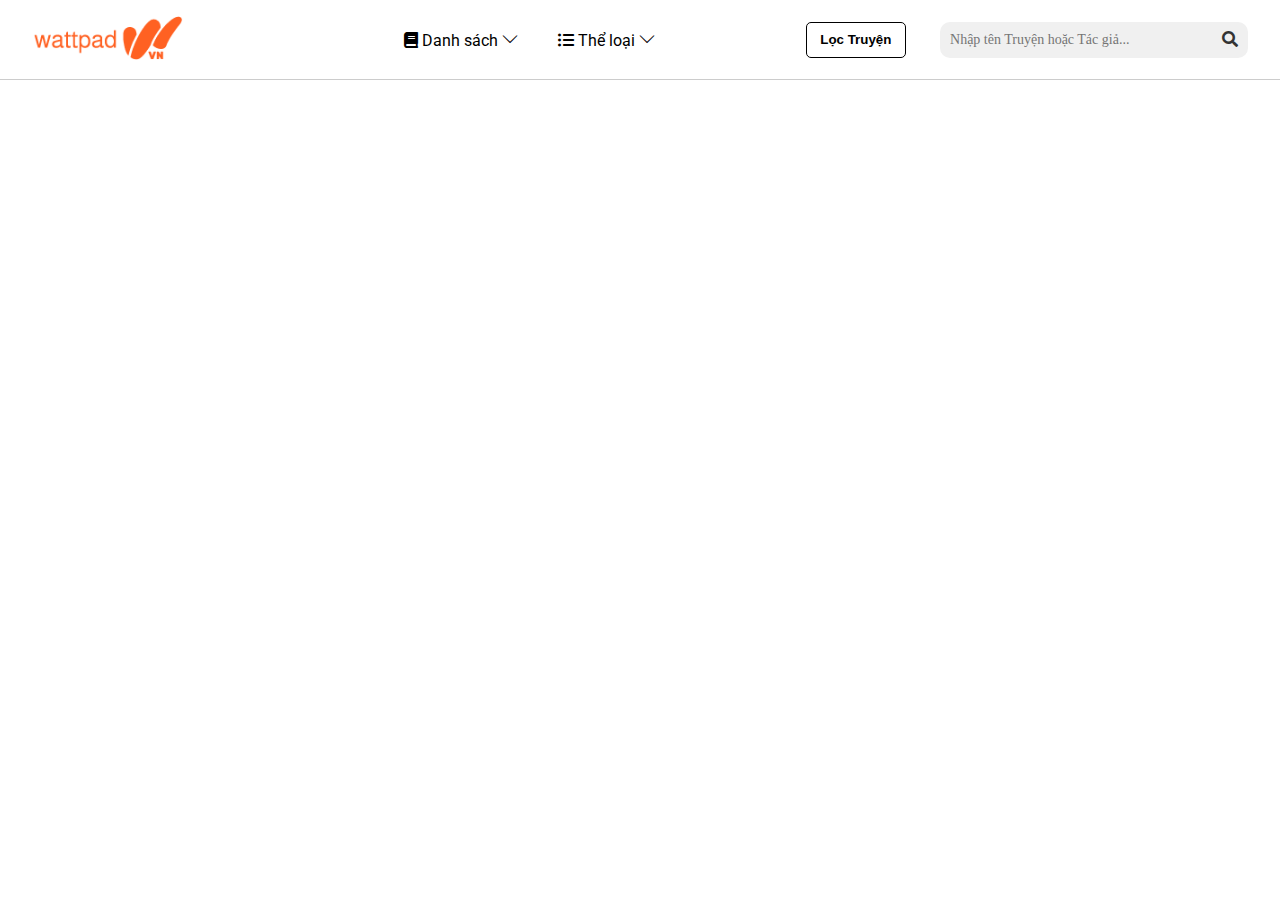
==== index.html @ 2f5209bf "first commit" ====
<!DOCTYPE html>
<html lang="en">
<head>
    <meta charset="UTF-8">
    <meta http-equiv="X-UA-Compatible" content="IE=edge">
    <meta name="viewport" content="width=device-width, initial-scale=1.0">
    <title>Đọc Truyện Online</title>
    <link rel="stylesheet" href="./assets/style.css">
    <link rel="stylesheet" href="./assets/base.css">
    
    <!-- Icon -->
    <link rel="stylesheet" href="./assets/font/fontawesome-free-5.15.3/css/all.min.css">
    <link rel="stylesheet" href="./assets/font/themify-icons/themify-icons.css">

    <!-- Font roboto -->
    <link rel="preconnect" href="https://fonts.googleapis.com">
    <link rel="preconnect" href="https://fonts.gstatic.com" crossorigin>
    <link href="https://fonts.googleapis.com/css2?family=Roboto:wght@300;400;500;700&display=swap" rel="stylesheet">

    <!-- Font saticfy -->
    <link rel="preconnect" href="https://fonts.googleapis.com">
    <link rel="preconnect" href="https://fonts.gstatic.com" crossorigin>
    <link href="https://fonts.googleapis.com/css2?family=Satisfy&display=swap" rel="stylesheet">
</head>
<body>
    <div class="app">
        <nav class="header">
            <div class="header__logo">
                <a href="" class="home"><img src="./assets/img/logo.png" alt="Logo" class="header__logo-img"></a>
            </div>
            <div class="header__wrap">
                <div class="header__list-book">
                    <i class="fas fa-book"></i>
                    <span>Danh sách</span>
                    <i class="ti-angle-down"></i>
                </div>
                <div class="header__list-category">
                    <i class="fas fa-list-ul"></i>
                    <span>Thể loại</span>
                    <i class="ti-angle-down"></i>
                </div>
            </div>
            <div class="header__search">
                <div class="header__search-avance">
                    <button class="header__search-adv-btn">Lọc Truyện</button>
                </div>
                <div class="header__search-nomal">
                    <div class="header__search-input-wrap">
                        <input type="text" class="header__search-input" placeholder="Nhập tên Truyện hoặc Tác giả...">
                        <button class="header__search-input-btn">
                            <i class="fas fa-search"></i>
                        </button>
                    </div>
                </div>
            </div>
        </nav>
        <div class="filter"></div>
        <div class="hot-book"></div>
        <div class="update-hot-book"></div>
        <div class="finish"></div>
        <foot class="footer"></foot>
    </div>
</body>
</html>
---- assets/style.css ----
.header {
    margin: 0;
    padding: 0 32px;
    height: 80px;
    width: 100%;
    display: flex;
    align-items: center;
    justify-content: space-between;
    border-bottom: 1px solid #ccc;
}
.header__logo {
    display: flex;
    align-items: center;
    width: 200px;
    height: 100%;
}
.home {
    display: block;
}
.header__logo-img {
    width: 90%;
}
.header__logo {
    flex: 1;
}
.header__search {
    flex: 2;
}
.header__wrap {
    flex: 2.5;
}
.header__wrap {
    display: flex;
    align-items: center;
    justify-content: center;
}
.header__list-book, .header__list-category {
    margin: 0 20px;
}
.header__search-adv-btn {
    height: 36px;
    width: 100px;
    border: 1px solid #000;
    border-radius: 5px;
    outline: none;
    background-color: #fff;
    color: var(--text-color);
    font-weight: 600;
    cursor: pointer;
    transition: background-color ease-in-out 0.4s;
}
.header__search-adv-btn:hover {
    background-color: var(--primary-color);
    color: var(--white-color);
}
.header__search {
    display: flex;
    align-items: center;
    justify-content: space-between;
}
.header__search-nomal {
   
}
.header__search-input-wrap {
    padding-left: 10px;
    padding-right: 10px;
    background-color: #F0F0F0;
    height: 36px;
    display: flex;
    align-items: center;
    justify-content: center;
    border-radius: 10px;
}
.header__search-input {
    background-color: inherit;
    width: 272px;
    outline: none;
    border: none;
    font-size: 14px;
    font-family: serif, 'Roboto';
}
.header__search-input-btn {
    font-size: 16px;
    border: none;
    outline: none;
    cursor: pointer;
    color: var(--black-color);
}
---- assets/base.css ----
*{
    box-sizing: inherit;
    padding: 0;
    margin: 0;
}

.app {
    overflow: hidden;
}

html {
    font-size: 100%;
    line-height: 1rem;
    font-family: 'Roboto', sans-serif;
    box-sizing: border-box;
}

body {
    padding: 0;
    margin: 0;
}

:root {
    --primary-color: #FF6122;
    --primary-color-hover: #40b3b6;
    --gray-color: #555555;
    --white-color: #fff;
    --black-color: #333;
    --text-color: #000;
    --boder-color: #dbdbdb;
 }
---- assets/font/themify-icons/themify-icons.css ----
@font-face {
	font-family: 'themify';
	src:url('fonts/themify.eot?-fvbane');
	src:url('fonts/themify.eot?#iefix-fvbane') format('embedded-opentype'),
		url('fonts/themify.woff?-fvbane') format('woff'),
		url('fonts/themify.ttf?-fvbane') format('truetype'),
		url('fonts/themify.svg?-fvbane#themify') format('svg');
	font-weight: normal;
	font-style: normal;
}

[class^="ti-"], [class*=" ti-"] {
	font-family: 'themify';
	speak: none;
	font-style: normal;
	font-weight: normal;
	font-variant: normal;
	text-transform: none;
	line-height: 1;

	/* Better Font Rendering =========== */
	-webkit-font-smoothing: antialiased;
	-moz-osx-font-smoothing: grayscale;
}

.ti-wand:before {
	content: "\e600";
}
.ti-volume:before {
	content: "\e601";
}
.ti-user:before {
	content: "\e602";
}
.ti-unlock:before {
	content: "\e603";
}
.ti-unlink:before {
	content: "\e604";
}
.ti-trash:before {
	content: "\e605";
}
.ti-thought:before {
	content: "\e606";
}
.ti-target:before {
	content: "\e607";
}
.ti-tag:before {
	content: "\e608";
}
.ti-tablet:before {
	content: "\e609";
}
.ti-star:before {
	content: "\e60a";
}
.ti-spray:before {
	content: "\e60b";
}
.ti-signal:before {
	content: "\e60c";
}
.ti-shopping-cart:before {
	content: "\e60d";
}
.ti-shopping-cart-full:before {
	content: "\e60e";
}
.ti-settings:before {
	content: "\e60f";
}
.ti-search:before {
	content: "\e610";
}
.ti-zoom-in:before {
	content: "\e611";
}
.ti-zoom-out:before {
	content: "\e612";
}
.ti-cut:before {
	content: "\e613";
}
.ti-ruler:before {
	content: "\e614";
}
.ti-ruler-pencil:before {
	content: "\e615";
}
.ti-ruler-alt:before {
	content: "\e616";
}
.ti-bookmark:before {
	content: "\e617";
}
.ti-bookmark-alt:before {
	content: "\e618";
}
.ti-reload:before {
	content: "\e619";
}
.ti-plus:before {
	content: "\e61a";
}
.ti-pin:before {
	content: "\e61b";
}
.ti-pencil:before {
	content: "\e61c";
}
.ti-pencil-alt:before {
	content: "\e61d";
}
.ti-paint-roller:before {
	content: "\e61e";
}
.ti-paint-bucket:before {
	content: "\e61f";
}
.ti-na:before {
	content: "\e620";
}
.ti-mobile:before {
	content: "\e621";
}
.ti-minus:before {
	content: "\e622";
}
.ti-medall:before {
	content: "\e623";
}
.ti-medall-alt:before {
	content: "\e624";
}
.ti-marker:before {
	content: "\e625";
}
.ti-marker-alt:before {
	content: "\e626";
}
.ti-arrow-up:before {
	content: "\e627";
}
.ti-arrow-right:before {
	content: "\e628";
}
.ti-arrow-left:before {
	content: "\e629";
}
.ti-arrow-down:before {
	content: "\e62a";
}
.ti-lock:before {
	content: "\e62b";
}
.ti-location-arrow:before {
	content: "\e62c";
}
.ti-link:before {
	content: "\e62d";
}
.ti-layout:before {
	content: "\e62e";
}
.ti-layers:before {
	content: "\e62f";
}
.ti-layers-alt:before {
	content: "\e630";
}
.ti-key:before {
	content: "\e631";
}
.ti-import:before {
	content: "\e632";
}
.ti-image:before {
	content: "\e633";
}
.ti-heart:before {
	content: "\e634";
}
.ti-heart-broken:before {
	content: "\e635";
}
.ti-hand-stop:before {
	content: "\e636";
}
.ti-hand-open:before {
	content: "\e637";
}
.ti-hand-drag:before {
	content: "\e638";
}
.ti-folder:before {
	content: "\e639";
}
.ti-flag:before {
	content: "\e63a";
}
.ti-flag-alt:before {
	content: "\e63b";
}
.ti-flag-alt-2:before {
	content: "\e63c";
}
.ti-eye:before {
	content: "\e63d";
}
.ti-export:before {
	content: "\e63e";
}
.ti-exchange-vertical:before {
	content: "\e63f";
}
.ti-desktop:before {
	content: "\e640";
}
.ti-cup:before {
	content: "\e641";
}
.ti-crown:before {
	content: "\e642";
}
.ti-comments:before {
	content: "\e643";
}
.ti-comment:before {
	content: "\e644";
}
.ti-comment-alt:before {
	content: "\e645";
}
.ti-close:before {
	content: "\e646";
}
.ti-clip:before {
	content: "\e647";
}
.ti-angle-up:before {
	content: "\e648";
}
.ti-angle-right:before {
	content: "\e649";
}
.ti-angle-left:before {
	content: "\e64a";
}
.ti-angle-down:before {
	content: "\e64b";
}
.ti-check:before {
	content: "\e64c";
}
.ti-check-box:before {
	content: "\e64d";
}
.ti-camera:before {
	content: "\e64e";
}
.ti-announcement:before {
	content: "\e64f";
}
.ti-brush:before {
	content: "\e650";
}
.ti-briefcase:before {
	content: "\e651";
}
.ti-bolt:before {
	content: "\e652";
}
.ti-bolt-alt:before {
	content: "\e653";
}
.ti-blackboard:before {
	content: "\e654";
}
.ti-bag:before {
	content: "\e655";
}
.ti-move:before {
	content: "\e656";
}
.ti-arrows-vertical:before {
	content: "\e657";
}
.ti-arrows-horizontal:before {
	content: "\e658";
}
.ti-fullscreen:before {
	content: "\e659";
}
.ti-arrow-top-right:before {
	content: "\e65a";
}
.ti-arrow-top-left:before {
	content: "\e65b";
}
.ti-arrow-circle-up:before {
	content: "\e65c";
}
.ti-arrow-circle-right:before {
	content: "\e65d";
}
.ti-arrow-circle-left:before {
	content: "\e65e";
}
.ti-arrow-circle-down:before {
	content: "\e65f";
}
.ti-angle-double-up:before {
	content: "\e660";
}
.ti-angle-double-right:before {
	content: "\e661";
}
.ti-angle-double-left:before {
	content: "\e662";
}
.ti-angle-double-down:before {
	content: "\e663";
}
.ti-zip:before {
	content: "\e664";
}
.ti-world:before {
	content: "\e665";
}
.ti-wheelchair:before {
	content: "\e666";
}
.ti-view-list:before {
	content: "\e667";
}
.ti-view-list-alt:before {
	content: "\e668";
}
.ti-view-grid:before {
	content: "\e669";
}
.ti-uppercase:before {
	content: "\e66a";
}
.ti-upload:before {
	content: "\e66b";
}
.ti-underline:before {
	content: "\e66c";
}
.ti-truck:before {
	content: "\e66d";
}
.ti-timer:before {
	content: "\e66e";
}
.ti-ticket:before {
	content: "\e66f";
}
.ti-thumb-up:before {
	content: "\e670";
}
.ti-thumb-down:before {
	content: "\e671";
}
.ti-text:before {
	content: "\e672";
}
.ti-stats-up:before {
	content: "\e673";
}
.ti-stats-down:before {
	content: "\e674";
}
.ti-split-v:before {
	content: "\e675";
}
.ti-split-h:before {
	content: "\e676";
}
.ti-smallcap:before {
	content: "\e677";
}
.ti-shine:before {
	content: "\e678";
}
.ti-shift-right:before {
	content: "\e679";
}
.ti-shift-left:before {
	content: "\e67a";
}
.ti-shield:before {
	content: "\e67b";
}
.ti-notepad:before {
	content: "\e67c";
}
.ti-server:before {
	content: "\e67d";
}
.ti-quote-right:before {
	content: "\e67e";
}
.ti-quote-left:before {
	content: "\e67f";
}
.ti-pulse:before {
	content: "\e680";
}
.ti-printer:before {
	content: "\e681";
}
.ti-power-off:before {
	content: "\e682";
}
.ti-plug:before {
	content: "\e683";
}
.ti-pie-chart:before {
	content: "\e684";
}
.ti-paragraph:before {
	content: "\e685";
}
.ti-panel:before {
	content: "\e686";
}
.ti-package:before {
	content: "\e687";
}
.ti-music:before {
	content: "\e688";
}
.ti-music-alt:before {
	content: "\e689";
}
.ti-mouse:before {
	content: "\e68a";
}
.ti-mouse-alt:before {
	content: "\e68b";
}
.ti-money:before {
	content: "\e68c";
}
.ti-microphone:before {
	content: "\e68d";
}
.ti-menu:before {
	content: "\e68e";
}
.ti-menu-alt:before {
	content: "\e68f";
}
.ti-map:before {
	content: "\e690";
}
.ti-map-alt:before {
	content: "\e691";
}
.ti-loop:before {
	content: "\e692";
}
.ti-location-pin:before {
	content: "\e693";
}
.ti-list:before {
	content: "\e694";
}
.ti-light-bulb:before {
	content: "\e695";
}
.ti-Italic:before {
	content: "\e696";
}
.ti-info:before {
	content: "\e697";
}
.ti-infinite:before {
	content: "\e698";
}
.ti-id-badge:before {
	content: "\e699";
}
.ti-hummer:before {
	content: "\e69a";
}
.ti-home:before {
	content: "\e69b";
}
.ti-help:before {
	content: "\e69c";
}
.ti-headphone:before {
	content: "\e69d";
}
.ti-harddrives:before {
	content: "\e69e";
}
.ti-harddrive:before {
	content: "\e69f";
}
.ti-gift:before {
	content: "\e6a0";
}
.ti-game:before {
	content: "\e6a1";
}
.ti-filter:before {
	content: "\e6a2";
}
.ti-files:before {
	content: "\e6a3";
}
.ti-file:before {
	content: "\e6a4";
}
.ti-eraser:before {
	content: "\e6a5";
}
.ti-envelope:before {
	content: "\e6a6";
}
.ti-download:before {
	content: "\e6a7";
}
.ti-direction:before {
	content: "\e6a8";
}
.ti-direction-alt:before {
	content: "\e6a9";
}
.ti-dashboard:before {
	content: "\e6aa";
}
.ti-control-stop:before {
	content: "\e6ab";
}
.ti-control-shuffle:before {
	content: "\e6ac";
}
.ti-control-play:before {
	content: "\e6ad";
}
.ti-control-pause:before {
	content: "\e6ae";
}
.ti-control-forward:before {
	content: "\e6af";
}
.ti-control-backward:before {
	content: "\e6b0";
}
.ti-cloud:before {
	content: "\e6b1";
}
.ti-cloud-up:before {
	content: "\e6b2";
}
.ti-cloud-down:before {
	content: "\e6b3";
}
.ti-clipboard:before {
	content: "\e6b4";
}
.ti-car:before {
	content: "\e6b5";
}
.ti-calendar:before {
	content: "\e6b6";
}
.ti-book:before {
	content: "\e6b7";
}
.ti-bell:before {
	content: "\e6b8";
}
.ti-basketball:before {
	content: "\e6b9";
}
.ti-bar-chart:before {
	content: "\e6ba";
}
.ti-bar-chart-alt:before {
	content: "\e6bb";
}
.ti-back-right:before {
	content: "\e6bc";
}
.ti-back-left:before {
	content: "\e6bd";
}
.ti-arrows-corner:before {
	content: "\e6be";
}
.ti-archive:before {
	content: "\e6bf";
}
.ti-anchor:before {
	content: "\e6c0";
}
.ti-align-right:before {
	content: "\e6c1";
}
.ti-align-left:before {
	content: "\e6c2";
}
.ti-align-justify:before {
	content: "\e6c3";
}
.ti-align-center:before {
	content: "\e6c4";
}
.ti-alert:before {
	content: "\e6c5";
}
.ti-alarm-clock:before {
	content: "\e6c6";
}
.ti-agenda:before {
	content: "\e6c7";
}
.ti-write:before {
	content: "\e6c8";
}
.ti-window:before {
	content: "\e6c9";
}
.ti-widgetized:before {
	content: "\e6ca";
}
.ti-widget:before {
	content: "\e6cb";
}
.ti-widget-alt:before {
	content: "\e6cc";
}
.ti-wallet:before {
	content: "\e6cd";
}
.ti-video-clapper:before {
	content: "\e6ce";
}
.ti-video-camera:before {
	content: "\e6cf";
}
.ti-vector:before {
	content: "\e6d0";
}
.ti-themify-logo:before {
	content: "\e6d1";
}
.ti-themify-favicon:before {
	content: "\e6d2";
}
.ti-themify-favicon-alt:before {
	content: "\e6d3";
}
.ti-support:before {
	content: "\e6d4";
}
.ti-stamp:before {
	content: "\e6d5";
}
.ti-split-v-alt:before {
	content: "\e6d6";
}
.ti-slice:before {
	content: "\e6d7";
}
.ti-shortcode:before {
	content: "\e6d8";
}
.ti-shift-right-alt:before {
	content: "\e6d9";
}
.ti-shift-left-alt:before {
	content: "\e6da";
}
.ti-ruler-alt-2:before {
	content: "\e6db";
}
.ti-receipt:before {
	content: "\e6dc";
}
.ti-pin2:before {
	content: "\e6dd";
}
.ti-pin-alt:before {
	content: "\e6de";
}
.ti-pencil-alt2:before {
	content: "\e6df";
}
.ti-palette:before {
	content: "\e6e0";
}
.ti-more:before {
	content: "\e6e1";
}
.ti-more-alt:before {
	content: "\e6e2";
}
.ti-microphone-alt:before {
	content: "\e6e3";
}
.ti-magnet:before {
	content: "\e6e4";
}
.ti-line-double:before {
	content: "\e6e5";
}
.ti-line-dotted:before {
	content: "\e6e6";
}
.ti-line-dashed:before {
	content: "\e6e7";
}
.ti-layout-width-full:before {
	content: "\e6e8";
}
.ti-layout-width-default:before {
	content: "\e6e9";
}
.ti-layout-width-default-alt:before {
	content: "\e6ea";
}
.ti-layout-tab:before {
	content: "\e6eb";
}
.ti-layout-tab-window:before {
	content: "\e6ec";
}
.ti-layout-tab-v:before {
	content: "\e6ed";
}
.ti-layout-tab-min:before {
	content: "\e6ee";
}
.ti-layout-slider:before {
	content: "\e6ef";
}
.ti-layout-slider-alt:before {
	content: "\e6f0";
}
.ti-layout-sidebar-right:before {
	content: "\e6f1";
}
.ti-layout-sidebar-none:before {
	content: "\e6f2";
}
.ti-layout-sidebar-left:before {
	content: "\e6f3";
}
.ti-layout-placeholder:before {
	content: "\e6f4";
}
.ti-layout-menu:before {
	content: "\e6f5";
}
.ti-layout-menu-v:before {
	content: "\e6f6";
}
.ti-layout-menu-separated:before {
	content: "\e6f7";
}
.ti-layout-menu-full:before {
	content: "\e6f8";
}
.ti-layout-media-right-alt:before {
	content: "\e6f9";
}
.ti-layout-media-right:before {
	content: "\e6fa";
}
.ti-layout-media-overlay:before {
	content: "\e6fb";
}
.ti-layout-media-overlay-alt:before {
	content: "\e6fc";
}
.ti-layout-media-overlay-alt-2:before {
	content: "\e6fd";
}
.ti-layout-media-left-alt:before {
	content: "\e6fe";
}
.ti-layout-media-left:before {
	content: "\e6ff";
}
.ti-layout-media-center-alt:before {
	content: "\e700";
}
.ti-layout-media-center:before {
	content: "\e701";
}
.ti-layout-list-thumb:before {
	content: "\e702";
}
.ti-layout-list-thumb-alt:before {
	content: "\e703";
}
.ti-layout-list-post:before {
	content: "\e704";
}
.ti-layout-list-large-image:before {
	content: "\e705";
}
.ti-layout-line-solid:before {
	content: "\e706";
}
.ti-layout-grid4:before {
	content: "\e707";
}
.ti-layout-grid3:before {
	content: "\e708";
}
.ti-layout-grid2:before {
	content: "\e709";
}
.ti-layout-grid2-thumb:before {
	content: "\e70a";
}
.ti-layout-cta-right:before {
	content: "\e70b";
}
.ti-layout-cta-left:before {
	content: "\e70c";
}
.ti-layout-cta-center:before {
	content: "\e70d";
}
.ti-layout-cta-btn-right:before {
	content: "\e70e";
}
.ti-layout-cta-btn-left:before {
	content: "\e70f";
}
.ti-layout-column4:before {
	content: "\e710";
}
.ti-layout-column3:before {
	content: "\e711";
}
.ti-layout-column2:before {
	content: "\e712";
}
.ti-layout-accordion-separated:before {
	content: "\e713";
}
.ti-layout-accordion-merged:before {
	content: "\e714";
}
.ti-layout-accordion-list:before {
	content: "\e715";
}
.ti-ink-pen:before {
	content: "\e716";
}
.ti-info-alt:before {
	content: "\e717";
}
.ti-help-alt:before {
	content: "\e718";
}
.ti-headphone-alt:before {
	content: "\e719";
}
.ti-hand-point-up:before {
	content: "\e71a";
}
.ti-hand-point-right:before {
	content: "\e71b";
}
.ti-hand-point-left:before {
	content: "\e71c";
}
.ti-hand-point-down:before {
	content: "\e71d";
}
.ti-gallery:before {
	content: "\e71e";
}
.ti-face-smile:before {
	content: "\e71f";
}
.ti-face-sad:before {
	content: "\e720";
}
.ti-credit-card:before {
	content: "\e721";
}
.ti-control-skip-forward:before {
	content: "\e722";
}
.ti-control-skip-backward:before {
	content: "\e723";
}
.ti-control-record:before {
	content: "\e724";
}
.ti-control-eject:before {
	content: "\e725";
}
.ti-comments-smiley:before {
	content: "\e726";
}
.ti-brush-alt:before {
	content: "\e727";
}
.ti-youtube:before {
	content: "\e728";
}
.ti-vimeo:before {
	content: "\e729";
}
.ti-twitter:before {
	content: "\e72a";
}
.ti-time:before {
	content: "\e72b";
}
.ti-tumblr:before {
	content: "\e72c";
}
.ti-skype:before {
	content: "\e72d";
}
.ti-share:before {
	content: "\e72e";
}
.ti-share-alt:before {
	content: "\e72f";
}
.ti-rocket:before {
	content: "\e730";
}
.ti-pinterest:before {
	content: "\e731";
}
.ti-new-window:before {
	content: "\e732";
}
.ti-microsoft:before {
	content: "\e733";
}
.ti-list-ol:before {
	content: "\e734";
}
.ti-linkedin:before {
	content: "\e735";
}
.ti-layout-sidebar-2:before {
	content: "\e736";
}
.ti-layout-grid4-alt:before {
	content: "\e737";
}
.ti-layout-grid3-alt:before {
	content: "\e738";
}
.ti-layout-grid2-alt:before {
	content: "\e739";
}
.ti-layout-column4-alt:before {
	content: "\e73a";
}
.ti-layout-column3-alt:before {
	content: "\e73b";
}
.ti-layout-column2-alt:before {
	content: "\e73c";
}
.ti-instagram:before {
	content: "\e73d";
}
.ti-google:before {
	content: "\e73e";
}
.ti-github:before {
	content: "\e73f";
}
.ti-flickr:before {
	content: "\e740";
}
.ti-facebook:before {
	content: "\e741";
}
.ti-dropbox:before {
	content: "\e742";
}
.ti-dribbble:before {
	content: "\e743";
}
.ti-apple:before {
	content: "\e744";
}
.ti-android:before {
	content: "\e745";
}
.ti-save:before {
	content: "\e746";
}
.ti-save-alt:before {
	content: "\e747";
}
.ti-yahoo:before {
	content: "\e748";
}
.ti-wordpress:before {
	content: "\e749";
}
.ti-vimeo-alt:before {
	content: "\e74a";
}
.ti-twitter-alt:before {
	content: "\e74b";
}
.ti-tumblr-alt:before {
	content: "\e74c";
}
.ti-trello:before {
	content: "\e74d";
}
.ti-stack-overflow:before {
	content: "\e74e";
}
.ti-soundcloud:before {
	content: "\e74f";
}
.ti-sharethis:before {
	content: "\e750";
}
.ti-sharethis-alt:before {
	content: "\e751";
}
.ti-reddit:before {
	content: "\e752";
}
.ti-pinterest-alt:before {
	content: "\e753";
}
.ti-microsoft-alt:before {
	content: "\e754";
}
.ti-linux:before {
	content: "\e755";
}
.ti-jsfiddle:before {
	content: "\e756";
}
.ti-joomla:before {
	content: "\e757";
}
.ti-html5:before {
	content: "\e758";
}
.ti-flickr-alt:before {
	content: "\e759";
}
.ti-email:before {
	content: "\e75a";
}
.ti-drupal:before {
	content: "\e75b";
}
.ti-dropbox-alt:before {
	content: "\e75c";
}
.ti-css3:before {
	content: "\e75d";
}
.ti-rss:before {
	content: "\e75e";
}
.ti-rss-alt:before {
	content: "\e75f";
}
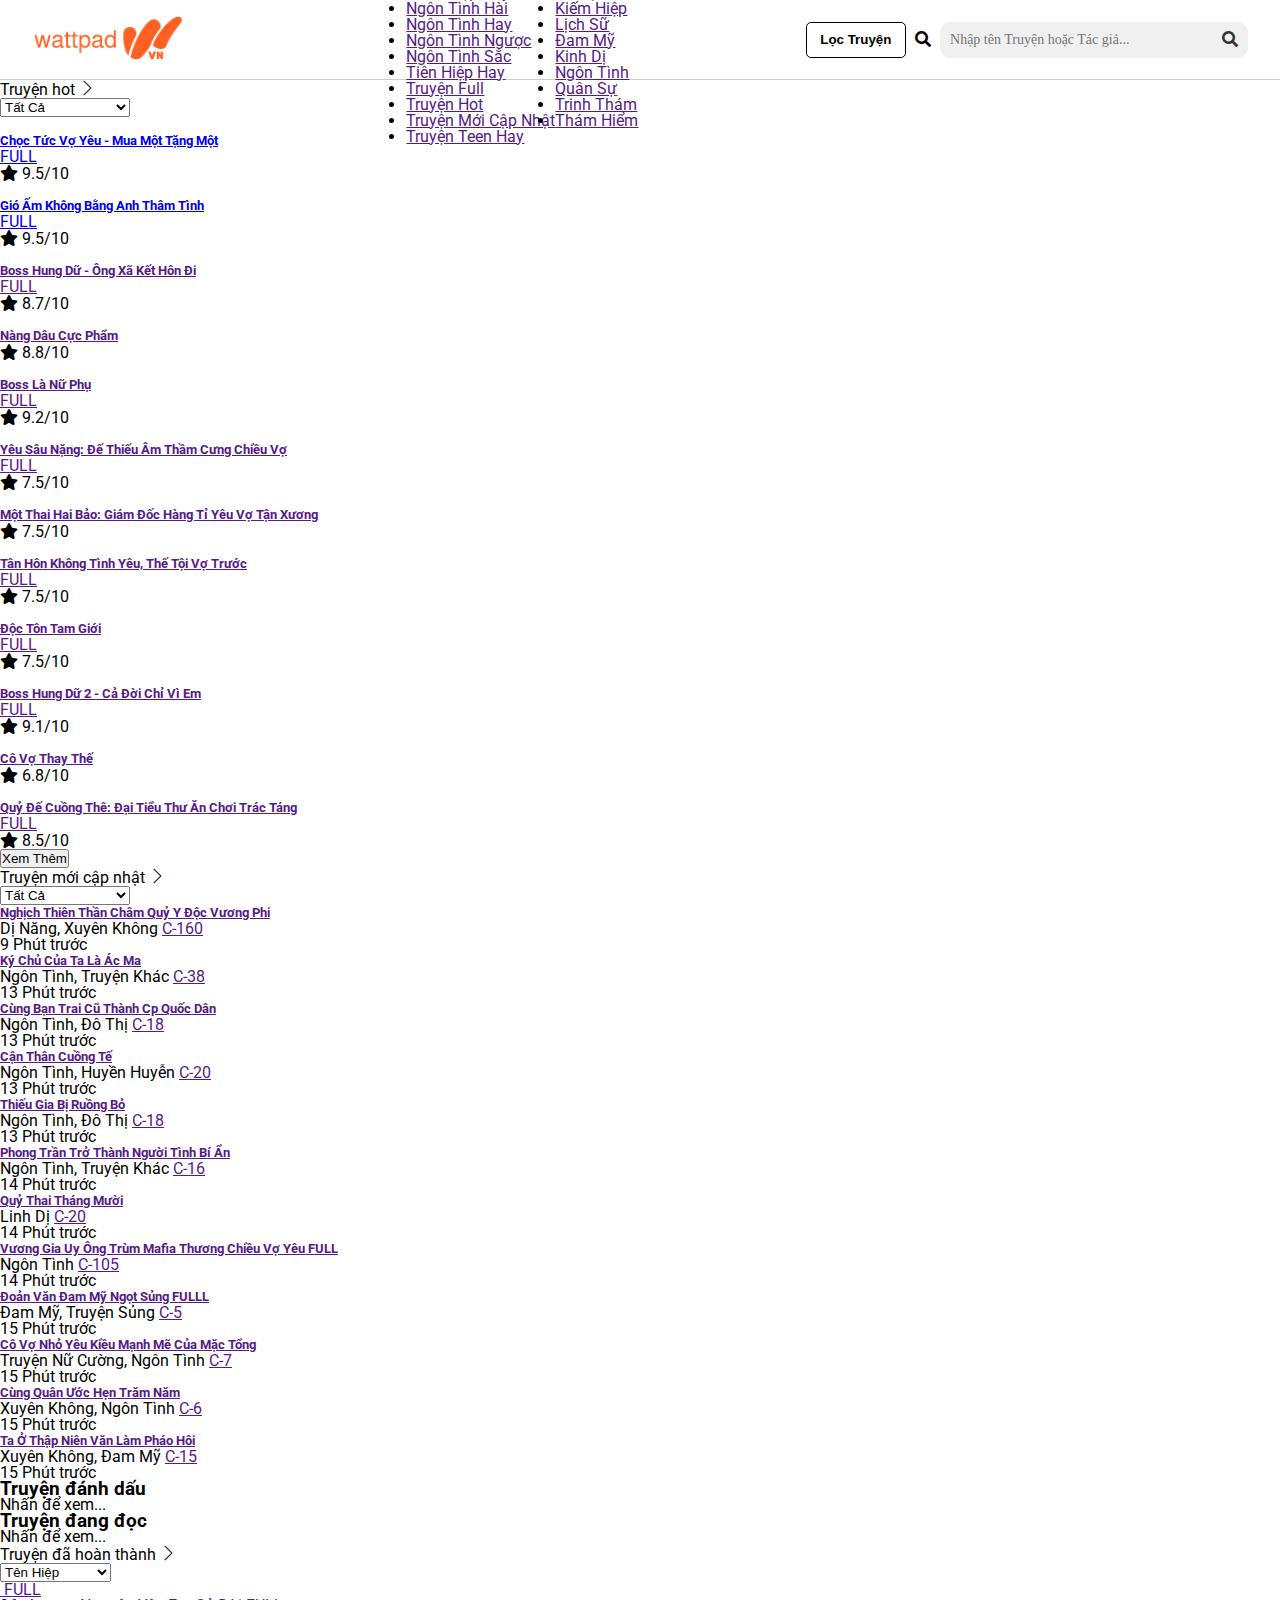
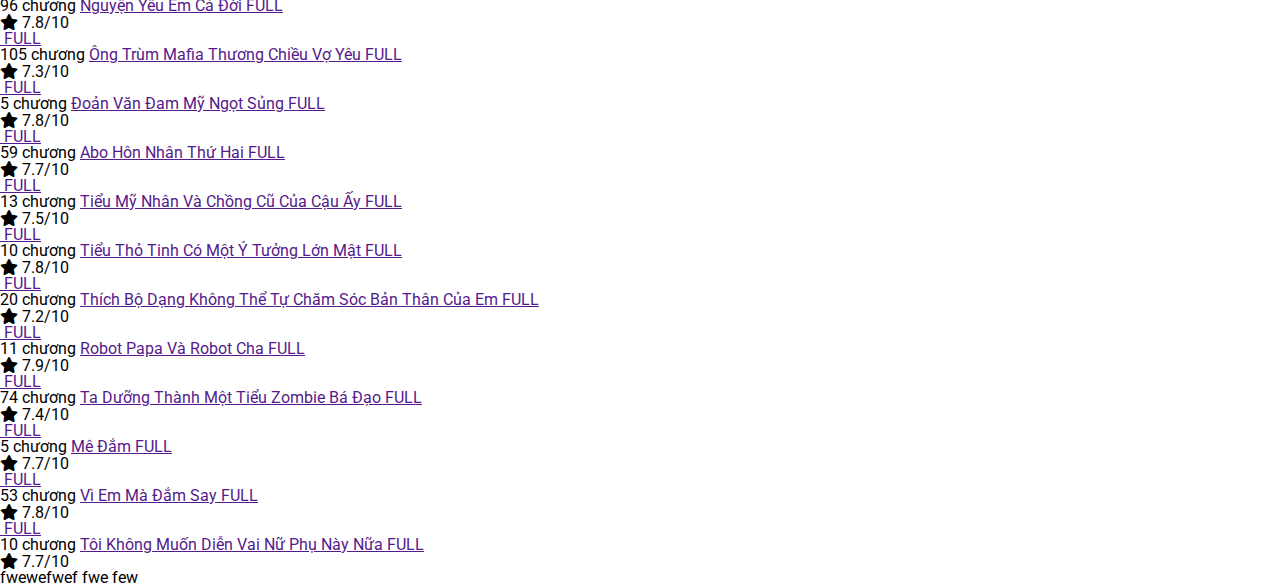
==== commit b5ecdce9: "4" ====
--- a/index.html
+++ b/index.html
@@ -5,8 +5,10 @@
     <meta http-equiv="X-UA-Compatible" content="IE=edge">
     <meta name="viewport" content="width=device-width, initial-scale=1.0">
     <title>Đọc Truyện Online</title>
+    <link rel="stylesheet" href="./assets/grid.css">
     <link rel="stylesheet" href="./assets/style.css">
     <link rel="stylesheet" href="./assets/base.css">
+    <link rel="stylesheet" href="./assets/responsive.css">
     
     <!-- Icon -->
     <link rel="stylesheet" href="./assets/font/fontawesome-free-5.15.3/css/all.min.css">
@@ -29,20 +31,51 @@
                 <a href="" class="home"><img src="./assets/img/logo.png" alt="Logo" class="header__logo-img"></a>
             </div>
             <div class="header__wrap">
-                <div class="header__list-book">
-                    <i class="fas fa-book"></i>
+                <div class="header__menu-book">
+                    <i class="header__menu-book-icon fas fa-book"></i>
                     <span>Danh sách</span>
                     <i class="ti-angle-down"></i>
-                </div>
-                <div class="header__list-category">
-                    <i class="fas fa-list-ul"></i>
+
+                    <ul class="header__book-list">
+                        <li class="header__book-item"><a href="" class="header__book-link">Đam Mỹ Hài</a></li>
+                        <li class="header__book-item"><a href="" class="header__book-link">Đam Mỹ Hay</a></li>
+                        <li class="header__book-item"><a href="" class="header__book-link">Kiếm Hiệp Hay</a></li>
+                        <li class="header__book-item"><a href="" class="header__book-link">Ngôn Tình Hài</a></li>
+                        <li class="header__book-item"><a href="" class="header__book-link">Ngôn Tình Hay</a></li>
+                        <li class="header__book-item"><a href="" class="header__book-link">Ngôn Tình Ngược</a></li>
+                        <li class="header__book-item"><a href="" class="header__book-link">Ngôn Tình Sắc</a></li>
+                        <li class="header__book-item"><a href="" class="header__book-link">Tiên Hiệp Hay</a></li>
+                        <li class="header__book-item"><a href="" class="header__book-link">Truyện Full</a></li>
+                        <li class="header__book-item"><a href="" class="header__book-link">Truyện Hot</a></li>
+                        <li class="header__book-item"><a href="" class="header__book-link">Truyện Mới Cập Nhật</a></li>
+                        <li class="header__book-item"><a href="" class="header__book-link">Truyện Teen Hay</a></li>
+                    </ul>
+                </div>
+                <div class="header__menu-category">
+                    <i class="header__menu-category-icon fas fa-list-ul"></i>
                     <span>Thể loại</span>
                     <i class="ti-angle-down"></i>
+                    
+                    <ul class="header__category-list">
+                        <li class="header__category-item"><a href="" class="header__category-link">Hài Hước</a></li>
+                        <li class="header__category-item"><a href="" class="header__category-link">Cổ Đại</a></li>
+                        <li class="header__category-item"><a href="" class="header__category-link">Kiếm Hiệp</a></li>
+                        <li class="header__category-item"><a href="" class="header__category-link">Lịch Sữ</a></li>
+                        <li class="header__category-item"><a href="" class="header__category-link">Đam Mỹ</a></li>
+                        <li class="header__category-item"><a href="" class="header__category-link">Kinh Dị</a></li>
+                        <li class="header__category-item"><a href="" class="header__category-link">Ngôn Tình</a></li>
+                        <li class="header__category-item"><a href="" class="header__category-link">Quân Sự</a></li>
+                        <li class="header__category-item"><a href="" class="header__category-link">Trinh Thám</a></li>
+                        <li class="header__category-item"><a href="" class="header__category-link">Thám Hiểm</a></li>
+                    </ul>
                 </div>
             </div>
             <div class="header__search">
                 <div class="header__search-avance">
                     <button class="header__search-adv-btn">Lọc Truyện</button>
+                </div>
+                <div class="header__search-mobile">
+                    <i class="mobile-search-icon fas fa-search"></i>
                 </div>
                 <div class="header__search-nomal">
                     <div class="header__search-input-wrap">
@@ -54,11 +87,601 @@
                 </div>
             </div>
         </nav>
-        <div class="filter"></div>
-        <div class="hot-book"></div>
-        <div class="update-hot-book"></div>
-        <div class="finish"></div>
-        <foot class="footer"></foot>
+        <div class="filter">
+            <div class="filter__hot-book">
+                <span class="filter__hot-book-span">Truyện hot</span>
+                <i class="right-arrow-icon ti-angle-right"></i>
+            </div>
+            <div class="filter__avance">
+                <select name="" id="" class="filter__select">
+                    <option value="1" selected>Tất Cả</option>
+                    <option value="2">Tuyện teen hay</option>
+                    <option value="3">Ngôn Tình Ngược</option>
+                    <option value="4">Ngôn Tình Hài</option>
+                    <option value="5">Đam Mỹ Hài</option>
+                    <option value="6">Đam Mỹ Hay</option>
+                    <option value="7">Đam Mỹ H Vấn</option>
+                    <option value="8">Truyện Full</option>
+                    <option value="9">Tiên Hiệp Hay</option>
+                </select>
+            </div>
+        </div>
+        <div class="hot-book">
+            <div class="row book-row">
+                <div class="item col l-2 m-4 c-4">
+                    <a href="./assets/pages/page1.html" class="hot-book-link book-1">
+                        <img src="./assets/img/1.png" alt="" class="hot-book-img hot-book-1-img">
+                        <h5 class="hot-book__book1-title">Chọc Tức Vợ Yêu - Mua Một Tặng Một</h5>
+                        <span class="full-span">FULL</span>
+                    </a>
+                    <div class="rate">
+                        <i class="rate-icon fas fa-star"></i>
+                        <span class="quantity-span">9.5/10</span>
+                    </div>
+                </div>
+                <div class="item col l-2 m-4 c-4">
+                    <a href="./assets/pages/page2.html" class="hot-book-link book-2">
+                        <img src="./assets/img/2.png" alt="" class="hot-book-img hot-book-2-img">
+                        <h5 class="hot-book__book1-title">Gió Ấm Không Bằng Anh Thâm Tình</h5>
+                        <span class="full-span">FULL</span>
+                    </a>
+                    <div class="rate">
+                        <i class="rate-icon fas fa-star"></i>
+                        <span class="quantity-span">9.5/10</span>
+                    </div>
+                </div>
+                <div class="item col l-2 m-4 c-4">
+                    <a href="" class="hot-book-link book-3">
+                        <img src="./assets/img/3.png" alt="" class="hot-book-img hot-book-3-img">
+                        <h5 class="hot-book__book1-title">Boss Hung Dữ - Ông Xã Kết Hôn Đi</h5>
+                        <span class="full-span">FULL</span>
+                    </a>
+                    <div class="rate">
+                        <i class="rate-icon fas fa-star"></i>
+                        <span class="quantity-span">8.7/10</span>
+                    </div>
+                </div>
+                <div class="item col l-2 m-4 c-4">
+                    <a href="" class="hot-book-link book-4">
+                        <img src="./assets/img/4.png" alt="" class="hot-book-img hot-book-4-img">
+                        <h5 class="hot-book__book1-title">Nàng Dâu Cực Phẩm</h5>
+                    </a>
+                    <div class="rate">
+                        <i class="rate-icon fas fa-star"></i>
+                        <span class="quantity-span">8.8/10</span>
+                    </div>
+                </div>
+                <div class="item col l-2 m-4 c-4">
+                    <a href="" class="hot-book-link book-5">
+                        <img src="./assets/img/5.png" alt="" class="hot-book-img hot-book-5-img">
+                        <h5 class="hot-book__book1-title">Boss Là Nữ Phụ</h5>
+                        <span class="full-span">FULL</span>
+                    </a>
+                    <div class="rate">
+                        <i class="rate-icon fas fa-star"></i>
+                        <span class="quantity-span">9.2/10</span>
+                    </div>
+                </div>
+                <div class="item col l-2 m-4 c-4">
+                    <a href="" class="hot-book-link book-6">
+                        <img src="./assets/img/6.png" alt="" class="hot-book-img hot-book-6-img">
+                        <h5 class="hot-book__book1-title">Yêu Sâu Nặng: Đế Thiếu Âm Thầm Cưng Chiều Vợ</h5>
+                        <span class="full-span">FULL</span>
+                    </a>
+                    <div class="rate">
+                        <i class="rate-icon fas fa-star"></i>
+                        <span class="quantity-span">7.5/10</span>
+                    </div>
+                </div>
+            </div>
+            <div class="row book-row">
+                <div class="item col l-2 m-4 c-4">
+                    <a href="" class="hot-book-link book-7">
+                        <img src="./assets/img/7.png" alt="" class="hot-book-img hot-book-7-img">
+                        <h5 class="hot-book__book1-title">Một Thai Hai Bảo: Giám Đốc Hàng Tỉ Yêu Vợ Tận Xương</h5>
+                    </a>
+                    <div class="rate">
+                        <i class="rate-icon fas fa-star"></i>
+                        <span class="quantity-span">7.5/10</span>
+                    </div>
+                </div>
+                <div class="item col l-2 m-4 c-4">
+                    <a href="" class="hot-book-link book-8">
+                        <img src="./assets/img/8.png" alt="" class="hot-book-img hot-book-8-img">
+                        <h5 class="hot-book__book1-title">Tân Hôn Không Tình Yêu, Thế Tội Vợ Trước</h5>
+                        <span class="full-span">FULL</span>
+                    </a>
+                    <div class="rate">
+                        <i class="rate-icon fas fa-star"></i>
+                        <span class="quantity-span">7.5/10</span>
+                    </div>
+                </div>
+                <div class="item col l-2 m-4 c-4">
+                    <a href="" class="hot-book-link book-9">
+                        <img src="./assets/img/9.png" alt="" class="hot-book-img hot-book-9-img">
+                        <h5 class="hot-book__book1-title">Độc Tôn Tam Giới</h5>
+                        <span class="full-span">FULL</span>
+                    </a>
+                    <div class="rate">
+                        <i class="rate-icon fas fa-star"></i>
+                        <span class="quantity-span">7.5/10</span>
+                    </div>
+                </div>
+                <div class="item col l-2 m-4 c-4">
+                    <a href="" class="hot-book-link book-10">
+                        <img src="./assets/img/10.png" alt="" class="hot-book-img hot-book-10-img">
+                        <h5 class="hot-book__book1-title">Boss Hung Dữ 2 - Cả Đời Chỉ Vì Em</h5>
+                        <span class="full-span">FULL</span>
+                    </a>
+                    <div class="rate">
+                        <i class="rate-icon fas fa-star"></i>
+                        <span class="quantity-span">9.1/10</span>
+                    </div>
+                </div>
+                <div class="item col l-2 m-4 c-4">
+                    <a href="" class="hot-book-link book-11">
+                        <img src="./assets/img/11.png" alt="" class="hot-book-img hot-book-11-img">
+                        <h5 class="hot-book__book1-title">Cô Vợ Thay Thế</h5>
+                    </a>
+                    <div class="rate">
+                        <i class="rate-icon fas fa-star"></i>
+                        <span class="quantity-span">6.8/10</span>
+                    </div>
+                </div>
+                <div class="item col l-2 m-4 c-4">
+                    <a href="" class="hot-book-link book-12">
+                        <img src="./assets/img/12.png" alt="" class="hot-book-img hot-book-12-img">
+                        <h5 class="hot-book__book1-title">Quỷ Đế Cuồng Thê: Đại Tiểu Thư Ăn Chơi Trác Táng</h5>
+                        <span class="full-span">FULL</span>
+                    </a>
+                    <div class="rate">
+                        <i class="rate-icon fas fa-star"></i>
+                        <span class="quantity-span">8.5/10</span>
+                    </div>
+                </div>
+            </div>
+            <div class="hot-book-see-more">
+                <button class="hot-book-see-more-btn">
+                    Xem Thêm
+                </button>
+            </div>
+        </div>
+        <div class="update-hot-book">
+            <div class="row">
+                <div class="update-hot-book__list col l-9 m-12 c-12">
+                   <div class="update-hot-book__heading">
+                    <div class="filter__hot-book">
+                        <span class="filter__hot-book-span">Truyện mới cập nhật</span>
+                        <i class="right-arrow-icon ti-angle-right"></i>
+                    </div>
+                    <div class="filter__avance">
+                        <select name="" id="" class="filter__select">
+                            <option value="1" selected>Tất Cả</option>
+                            <option value="2">Tuyện teen hay</option>
+                            <option value="3">Ngôn Tình Ngược</option>
+                            <option value="4">Ngôn Tình Hài</option>
+                            <option value="5">Đam Mỹ Hài</option>
+                            <option value="6">Đam Mỹ Hay</option>
+                            <option value="7">Đam Mỹ H Vấn</option>
+                            <option value="8">Truyện Full</option>
+                            <option value="9">Tiên Hiệp Hay</option>
+                        </select>
+                    </div>
+                   </div>
+                   <div class="update-hot-book__body">
+                        <div class="new-book">
+                            <h5 class="name">
+                                <a href="" class="name-book">Nghịch Thiên Thần Châm Quỷ Y Độc Vương Phi</a>
+                            </h5>
+                            <span class="cat">Dị Năng, Xuyên Không</span>
+                            <a href="" class="chap">C-160</a>
+                            <div href="" class="time">9 Phút trước</div>
+                        </div>
+                        <div class="new-book">
+                            <h5 class="name">
+                                <a href="" class="name-book">Ký Chủ Của Ta Là Ác Ma</a>
+                            </h5>
+                            <span class="cat">	Ngôn Tình, Truyện Khác</span>
+                            <a href="" class="chap">C-38</a>
+                            <div href="" class="time">13 Phút trước</div>
+                        </div>
+                        <div class="new-book">
+                            <h5 class="name">
+                                <a href="" class="name-book">Cùng Bạn Trai Cũ Thành Cp Quốc Dân</a>
+                            </h5>
+                            <span class="cat">Ngôn Tình, Đô Thị</span>
+                            <a href="" class="chap">C-18</a>
+                            <div href="" class="time">13 Phút trước</div>
+                        </div>
+                        <div class="new-book">
+                            <h5 class="name">
+                                <a href="" class="name-book">Cận Thân Cuồng Tế</a>
+                            </h5>
+                            <span class="cat">Ngôn Tình, Huyền Huyễn</span>
+                            <a href="" class="chap">C-20</a>
+                            <div href="" class="time">13 Phút trước</div>
+                        </div>
+                        <div class="new-book">
+                            <h5 class="name">
+                                <a href="" class="name-book">Thiếu Gia Bị Ruồng Bỏ</a>
+                            </h5>
+                            <span class="cat">Ngôn Tình, Đô Thị</span>
+                            <a href="" class="chap">C-18</a>
+                            <div href="" class="time">13 Phút trước</div>
+                        </div>
+                        <div class="new-book">
+                            <h5 class="name">
+                                <a href="" class="name-book">Phong Trần Trở Thành Người Tình Bí Ẩn</a>
+                            </h5>
+                            <span class="cat">Ngôn Tình, Truyện Khác</span>
+                            <a href="" class="chap">C-16</a>
+                            <div href="" class="time">14 Phút trước</div>
+                        </div>
+                        <div class="new-book">
+                            <h5 class="name">
+                                <a href="" class="name-book">Quỷ Thai Tháng Mười</a>
+                            </h5>
+                            <span class="cat">Linh Dị</span>
+                            <a href="" class="chap">C-20</a>
+                            <div href="" class="time">14 Phút trước</div>
+                        </div>
+                        <div class="new-book">
+                            <h5 class="name">
+                                <a href="" class="name-book">Vương Gia Uy Ông Trùm Mafia Thương Chiều Vợ Yêu FULL</a>
+                            </h5>
+                            <span class="cat">Ngôn Tình</span>
+                            <a href="" class="chap">C-105</a>
+                            <div href="" class="time">14 Phút trước</div>
+                        </div>
+                        <div class="new-book">
+                            <h5 class="name">
+                                <a href="" class="name-book">Đoản Văn Đam Mỹ Ngọt Sủng FULLL</a>
+                            </h5>
+                            <span class="cat">Đam Mỹ, Truyện Sủng</span>
+                            <a href="" class="chap">C-5</a>
+                            <div href="" class="time">15 Phút trước</div>
+                        </div>
+                        <div class="new-book">
+                            <h5 class="name">
+                                <a href="" class="name-book">Cô Vợ Nhỏ Yêu Kiều Mạnh Mẽ Của Mặc Tổng</a>
+                            </h5>
+                            <span class="cat">Truyện Nữ Cường, Ngôn Tình</span>
+                            <a href="" class="chap">C-7</a>
+                            <div href="" class="time">15 Phút trước</div>
+                        </div>
+                        <div class="new-book">
+                            <h5 class="name">
+                                <a href="" class="name-book">Cùng Quân Ước Hẹn Trăm Năm</a>
+                            </h5>
+                            <span class="cat">Xuyên Không, Ngôn Tình</span>
+                            <a href="" class="chap">C-6</a>
+                            <div href="" class="time">15 Phút trước</div>
+                        </div>
+                        <div class="new-book">
+                            <h5 class="name">
+                                <a href="" class="name-book">Ta Ở Thập Niên Văn Làm Pháo Hôi</a>
+                            </h5>
+                            <span class="cat">Xuyên Không, Đam Mỹ</span>
+                            <a href="" class="chap">C-15</a>
+                            <div href="" class="time">15 Phút trước</div>
+                        </div>
+                   </div>
+                </div>
+                <div class="update-hot-book__about col l-3 m-12 c-12">
+                    <div class="book__bookmark">
+                        <h3 class="book__bookmark-heading">
+                            Truyện đánh dấu
+                        </h3>
+                        <p class="click-more">
+                            Nhấn để xem...
+                        </p>
+                    </div>
+
+                    <div class="book__reading">
+                        <h3 class="book__reading-heading">
+                            Truyện đang đọc
+                        </h3>
+                        <p class="click-more">
+                            Nhấn để xem...
+                        </p>
+                    </div>
+                </div>
+            </div>
+        </div>
+        <div class="finish">
+            <div class="finish__heading">
+                <div class="">
+                    <span class="finish-span">Truyện đã hoàn thành</span>
+                    <i class="right-arrow-icon ti-angle-right"></i>
+                </div>
+                <div class="filter__avance">
+                    <select name="" id="" class="filter__select">
+                        <option value="1" selected>Tên Hiệp</option>
+                        <option value="2">Kiếm Hiệp</option>
+                        <option value="3">Ngôn Tình</option>
+                        <option value="4">Đô Thị</option>
+                        <option value="5">Quang Trường</option>
+                        <option value="6">Võng Du</option>
+                        <option value="7">Di Giới</option>
+                        <option value="8">Dị Năng</option>
+                        <option value="9">Quân Sự</option>
+                        <option value="10">Xuyên Không</option>
+                        <option value="11">Trọng Sinh</option>
+                        <option value="12">Trinh Thám</option>
+                        <option value="13">Thám Hiểm</option>
+                        <option value="14">Linh Dị</option>
+                        <option value="14">Bách Hợp</option>
+                        <option value="14">Cổ Đại</option>
+                    </select>
+                </div>
+            </div>
+
+            <div class="finish__body">
+                <div class="row">
+                    <div class="finish__book col l-3 m-4 c-6">
+                        <div class="finish__book-wrap">
+                            <a href="" class="finish__book-heading">
+                                <img src="./assets/img/finish1.png" alt="" class="finish__book-img">
+                                <span class="full-span">FULL</span>
+                            </a>
+                            <div class="finish__book-content">
+                                <span class="finish__book-section-number">
+                                    96 chương
+                                </span>
+                                <a href="" class="finish__book-title">
+                                    Nguyện Yêu Em Cả Đời FULL
+                                </a>
+                                <div class="rate">
+                                    <i class="rate-icon fas fa-star"></i>
+                                    <span class="quantity-span">7.8/10</span>
+                                </div>
+                            </div>
+                        </div>
+                    </div>
+                    
+                    <div class="finish__book col l-3 m-4 c-6">
+                        <div class="finish__book-wrap">
+                            <a href="" class="finish__book-heading">
+                                <img src="./assets/img/finish2.png" alt="" class="finish__book-img">
+                                <span class="full-span">FULL</span>
+                            </a>
+                            <div class="finish__book-content">
+                                <span class="finish__book-section-number">
+                                    105 chương
+                                </span>
+                                <a href="" class="finish__book-title">
+                                    Ông Trùm Mafia Thương Chiều Vợ Yêu FULL
+                                </a>
+                                <div class="rate">
+                                    <i class="rate-icon fas fa-star"></i>
+                                    <span class="quantity-span">7.3/10</span>
+                                </div>
+                            </div>
+                        </div>
+                    </div>
+
+                    <div class="finish__book col l-3 m-4 c-6">
+                        <div class="finish__book-wrap">
+                            <a href="" class="finish__book-heading">
+                                <img src="./assets/img/finish3.png" alt="" class="finish__book-img">
+                                <span class="full-span">FULL</span>
+                            </a>
+                            <div class="finish__book-content">
+                                <span class="finish__book-section-number">
+                                    5 chương
+                                </span>
+                                <a href="" class="finish__book-title">
+                                    Đoản Văn Đam Mỹ Ngọt Sủng FULL
+                                </a>
+                                <div class="rate">
+                                    <i class="rate-icon fas fa-star"></i>
+                                    <span class="quantity-span">7.8/10</span>
+                                </div>
+                            </div>
+                        </div>
+                    </div>
+
+                    <div class="finish__book col l-3 m-4 c-6">
+                        <div class="finish__book-wrap">
+                            <a href="" class="finish__book-heading">
+                                <img src="./assets/img/finish4.png" alt="" class="finish__book-img">
+                                <span class="full-span">FULL</span>
+                            </a>
+                            <div class="finish__book-content">
+                                <span class="finish__book-section-number">
+                                    59 chương
+                                </span>
+                                <a href="" class="finish__book-title">
+                                    Abo Hôn Nhân Thứ Hai FULL
+                                </a>
+                                <div class="rate">
+                                    <i class="rate-icon fas fa-star"></i>
+                                    <span class="quantity-span">7.7/10</span>
+                                </div>
+                            </div>
+                        </div>
+                    </div>
+                </div>
+
+                <div class="row">
+                    <div class="finish__book col l-3 m-4 c-6">
+                        <div class="finish__book-wrap">
+                            <a href="" class="finish__book-heading">
+                                <img src="./assets/img/finish5.png" alt="" class="finish__book-img">
+                                <span class="full-span">FULL</span>
+                            </a>
+                            <div class="finish__book-content">
+                                <span class="finish__book-section-number">
+                                    13 chương
+                                </span>
+                                <a href="" class="finish__book-title">
+                                    Tiểu Mỹ Nhân Và Chồng Cũ Của Cậu Ấy FULL
+                                </a>
+                                <div class="rate">
+                                    <i class="rate-icon fas fa-star"></i>
+                                    <span class="quantity-span">7.5/10</span>
+                                </div>
+                            </div>
+                        </div>
+                    </div>
+                    
+                    <div class="finish__book col l-3 m-4 c-6">
+                        <div class="finish__book-wrap">
+                            <a href="" class="finish__book-heading">
+                                <img src="./assets/img/finish6.png" alt="" class="finish__book-img">
+                                <span class="full-span">FULL</span>
+                            </a>
+                            <div class="finish__book-content">
+                                <span class="finish__book-section-number">
+                                    10 chương
+                                </span>
+                                <a href="" class="finish__book-title">
+                                    Tiểu Thỏ Tinh Có Một Ý Tưởng Lớn Mật FULL
+                                </a>
+                                <div class="rate">
+                                    <i class="rate-icon fas fa-star"></i>
+                                    <span class="quantity-span">7.8/10</span>
+                                </div>
+                            </div>
+                        </div>
+                    </div>
+
+                    <div class="finish__book col l-3 m-4 c-6">
+                        <div class="finish__book-wrap">
+                            <a href="" class="finish__book-heading">
+                                <img src="./assets/img/finish7.png" alt="" class="finish__book-img">
+                                <span class="full-span">FULL</span>
+                            </a>
+                            <div class="finish__book-content">
+                                <span class="finish__book-section-number">
+                                    20 chương
+                                </span>
+                                <a href="" class="finish__book-title">
+                                    Thích Bộ Dạng Không Thể Tự Chăm Sóc Bản Thân Của Em FULL
+                                </a>
+                                <div class="rate">
+                                    <i class="rate-icon fas fa-star"></i>
+                                    <span class="quantity-span">7.2/10</span>
+                                </div>
+                            </div>
+                        </div>
+                    </div>
+                    
+                    <div class="finish__book col l-3 m-4 c-6">
+                        <div class="finish__book-wrap">
+                            <a href="" class="finish__book-heading">
+                                <img src="./assets/img/finish8.png" alt="" class="finish__book-img">
+                                <span class="full-span">FULL</span>
+                            </a>
+                            <div class="finish__book-content">
+                                <span class="finish__book-section-number">
+                                    11 chương
+                                </span>
+                                <a href="" class="finish__book-title">
+                                    Robot Papa Và Robot Cha FULL
+                                </a>
+                                <div class="rate">
+                                    <i class="rate-icon fas fa-star"></i>
+                                    <span class="quantity-span">7.9/10</span>
+                                </div>
+                            </div>
+                        </div>
+                    </div>
+                </div>
+
+                <div class="row">
+                    <div class="finish__book col l-3 m-4 c-6">
+                        <div class="finish__book-wrap">
+                            <a href="" class="finish__book-heading">
+                                <img src="./assets/img/finish9.png" alt="" class="finish__book-img">
+                                <span class="full-span">FULL</span>
+                            </a>
+                            <div class="finish__book-content">
+                                <span class="finish__book-section-number">
+                                    74 chương
+                                </span>
+                                <a href="" class="finish__book-title">
+                                    Ta Dưỡng Thành Một Tiểu Zombie Bá Đạo FULL
+                                </a>
+                                <div class="rate">
+                                    <i class="rate-icon fas fa-star"></i>
+                                    <span class="quantity-span">7.4/10</span>
+                                </div>
+                            </div>
+                        </div>
+                    </div>
+                    
+                    <div class="finish__book col l-3 m-4 c-6">
+                        <div class="finish__book-wrap">
+                            <a href="" class="finish__book-heading">
+                                <img src="./assets/img/finish10.png" alt="" class="finish__book-img">
+                                <span class="full-span">FULL</span>
+                            </a>
+                            <div class="finish__book-content">
+                                <span class="finish__book-section-number">
+                                    5 chương
+                                </span>
+                                <a href="" class="finish__book-title">
+                                    Mê Đắm FULL
+                                </a>
+                                <div class="rate">
+                                    <i class="rate-icon fas fa-star"></i>
+                                    <span class="quantity-span">7.7/10</span>
+                                </div>
+                            </div>
+                        </div>
+                    </div>
+
+                    <div class="finish__book col l-3 m-4 c-6">
+                        <div class="finish__book-wrap">
+                            <a href="" class="finish__book-heading">
+                                <img src="./assets/img/finish11.png" alt="" class="finish__book-img">
+                                <span class="full-span">FULL</span>
+                            </a>
+                            <div class="finish__book-content">
+                                <span class="finish__book-section-number">
+                                    53 chương
+                                </span>
+                                <a href="" class="finish__book-title">
+                                    Vì Em Mà Đắm Say FULL
+                                </a>
+                                <div class="rate">
+                                    <i class="rate-icon fas fa-star"></i>
+                                    <span class="quantity-span">7.8/10</span>
+                                </div>
+                            </div>
+                        </div>
+                    </div>
+                    
+                    <div class="finish__book col l-3 m-4 c-6">
+                        <div class="finish__book-wrap">
+                            <a href="" class="finish__book-heading">
+                                <img src="./assets/img/finish12.png" alt="" class="finish__book-img">
+                                <span class="full-span">FULL</span>
+                            </a>
+                            <div class="finish__book-content">
+                                <span class="finish__book-section-number">
+                                    10 chương
+                                </span>
+                                <a href="" class="finish__book-title">
+                                    Tôi Không Muốn Diễn Vai Nữ Phụ Này Nữa FULL
+                                </a>
+                                <div class="rate">
+                                    <i class="rate-icon fas fa-star"></i>
+                                    <span class="quantity-span">7.7/10</span>
+                                </div>
+                            </div>
+                        </div>
+                    </div>
+                </div>
+                
+            </div>
+        </div>
+        <foot class="footer">
+           fwewefwef
+           fwe
+           few
+        </foot>
     </div>
 </body>
 </html>--- a/assets/responsive.css
+++ b/assets/responsive.css
@@ -0,0 +1,75 @@
+/* Mobile: width < 740px */
+@media only screen and (max-width: 739px){
+    .app {
+        width: auto;
+        padding: 0 10px;
+    }
+    .mobile-search-icon {
+        display: block !important;
+        margin-right: 10px;
+    }
+    .header__search-adv-btn {
+        margin-right: 20px;
+    }
+    .body {
+        display: block;
+    }
+    .header__menu-book, .header__menu-category {
+        display: none;
+    }
+    .header__search-input-wrap {
+        display: none;
+    }
+    .new-book .cat {
+        display: none;
+    }
+    .new-book .time {
+        display: none;
+    }
+    .new-book .chap {
+        flex: 0.2;
+    }
+    .finish__book-title {
+        margin-top: 10px;
+        font-size: 12px;
+    }
+    .finish__book-content {
+        padding: 0;
+    }
+    .finish__book-section-number {
+        font-size: 10px;
+    }
+    .finish__book-content {
+        margin-left: 5px;
+    }
+    .path {
+        align-items: flex-start;
+        flex-direction: column;
+    }
+    
+}
+/* Tablet: width >= 740px and width < 1024px */
+@media only screen and (min-width: 740px) and (max-width: 1023px){
+    .app {
+        width: auto;
+        padding: 0 10px;
+        overflow-x: hidden;
+    }
+    .mobile-search-icon {
+        margin: 0 30px;
+        display: block !important;
+    }
+    .header__menu-book, .header__menu-category {
+        display: none;
+    }
+    .header__search-input-wrap {
+        display: none;
+    }
+}
+/* PC: width >= 1024px nhỏ hơn 1239px (màn hình nhỏ) */
+@media only screen and (min-width: 1024px) and (max-width: 1239px){
+
+}
+/* màn hình PC từ 1113px trở lên */
+@media only screen and (min-width:1113px) {
+}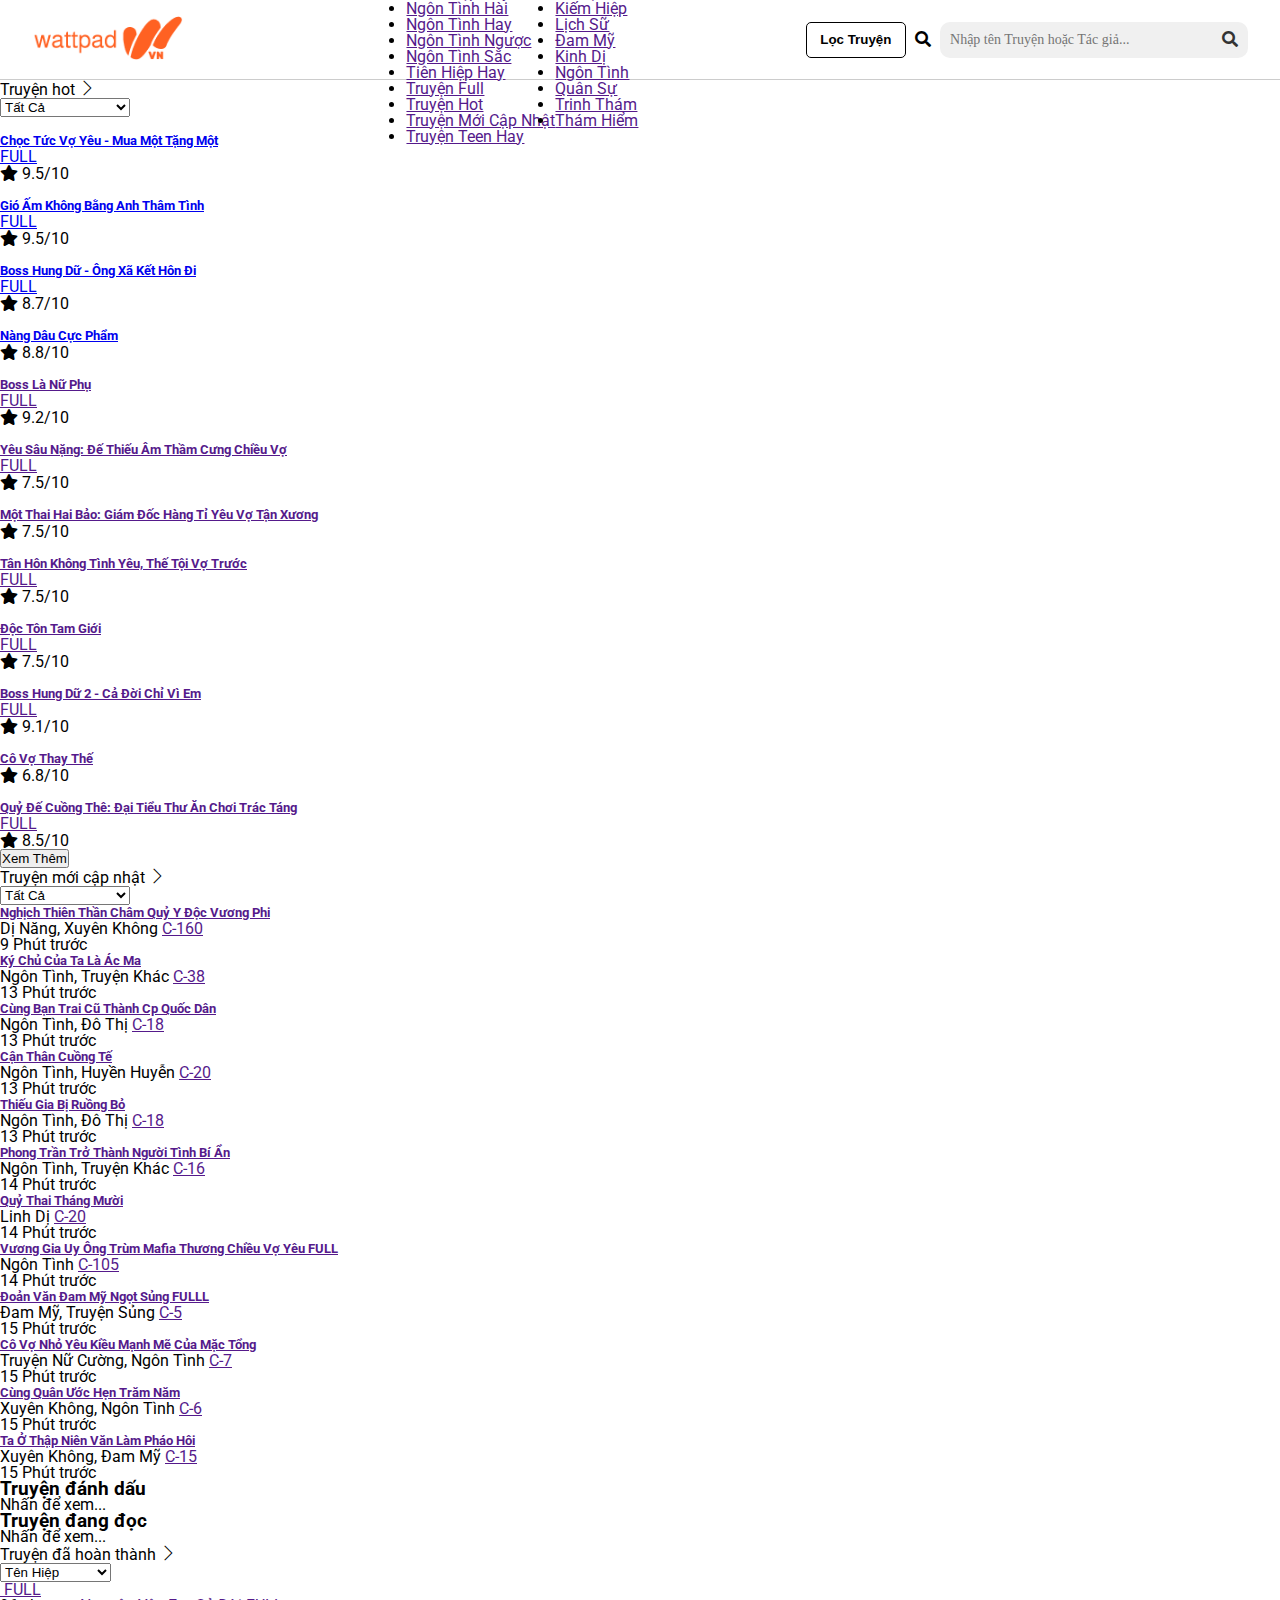
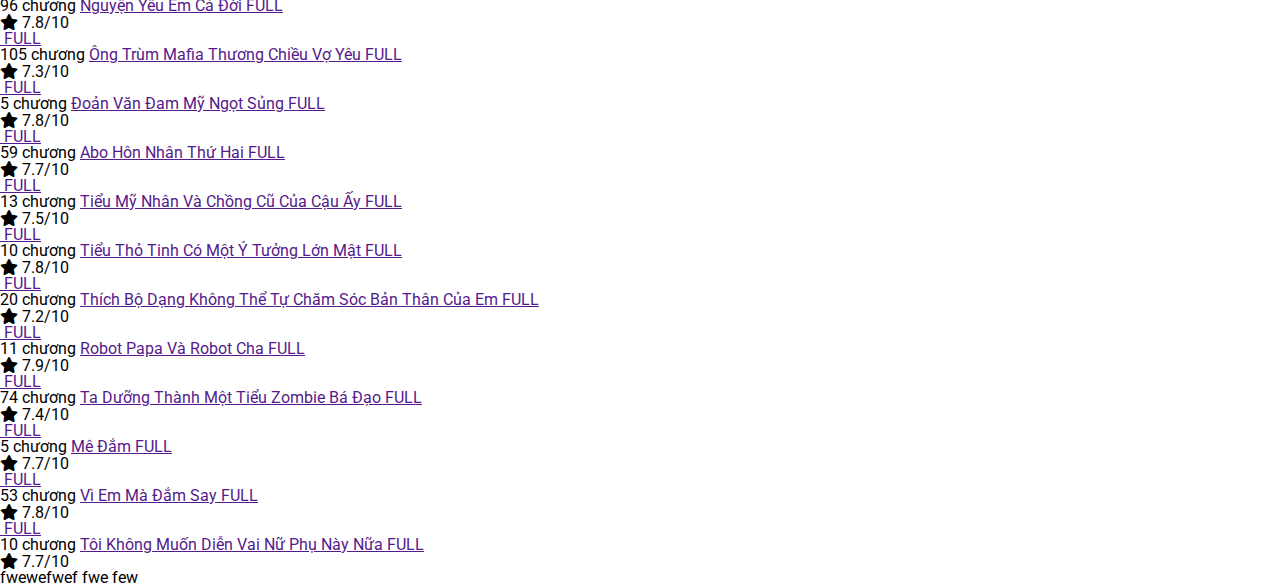
==== commit af0da9ca: "5" ====
--- a/index.html
+++ b/index.html
@@ -109,7 +109,7 @@
         <div class="hot-book">
             <div class="row book-row">
                 <div class="item col l-2 m-4 c-4">
-                    <a href="./assets/pages/page1.html" class="hot-book-link book-1">
+                    <a href="./assets/pages/choc-tuc-vo-yeu.html" class="hot-book-link book-1">
                         <img src="./assets/img/1.png" alt="" class="hot-book-img hot-book-1-img">
                         <h5 class="hot-book__book1-title">Chọc Tức Vợ Yêu - Mua Một Tặng Một</h5>
                         <span class="full-span">FULL</span>
@@ -120,7 +120,7 @@
                     </div>
                 </div>
                 <div class="item col l-2 m-4 c-4">
-                    <a href="./assets/pages/page2.html" class="hot-book-link book-2">
+                    <a href="./assets/pages/gio-am-khong-bang-anh.html" class="hot-book-link book-2">
                         <img src="./assets/img/2.png" alt="" class="hot-book-img hot-book-2-img">
                         <h5 class="hot-book__book1-title">Gió Ấm Không Bằng Anh Thâm Tình</h5>
                         <span class="full-span">FULL</span>
@@ -131,7 +131,7 @@
                     </div>
                 </div>
                 <div class="item col l-2 m-4 c-4">
-                    <a href="" class="hot-book-link book-3">
+                    <a href="./assets/pages/bos-hung-du-ong-xa-key-hon-di.html" class="hot-book-link book-3">
                         <img src="./assets/img/3.png" alt="" class="hot-book-img hot-book-3-img">
                         <h5 class="hot-book__book1-title">Boss Hung Dữ - Ông Xã Kết Hôn Đi</h5>
                         <span class="full-span">FULL</span>
@@ -142,7 +142,7 @@
                     </div>
                 </div>
                 <div class="item col l-2 m-4 c-4">
-                    <a href="" class="hot-book-link book-4">
+                    <a href="./assets/pages/nang-dau-cuc-pham.html" class="hot-book-link book-4">
                         <img src="./assets/img/4.png" alt="" class="hot-book-img hot-book-4-img">
                         <h5 class="hot-book__book1-title">Nàng Dâu Cực Phẩm</h5>
                     </a>
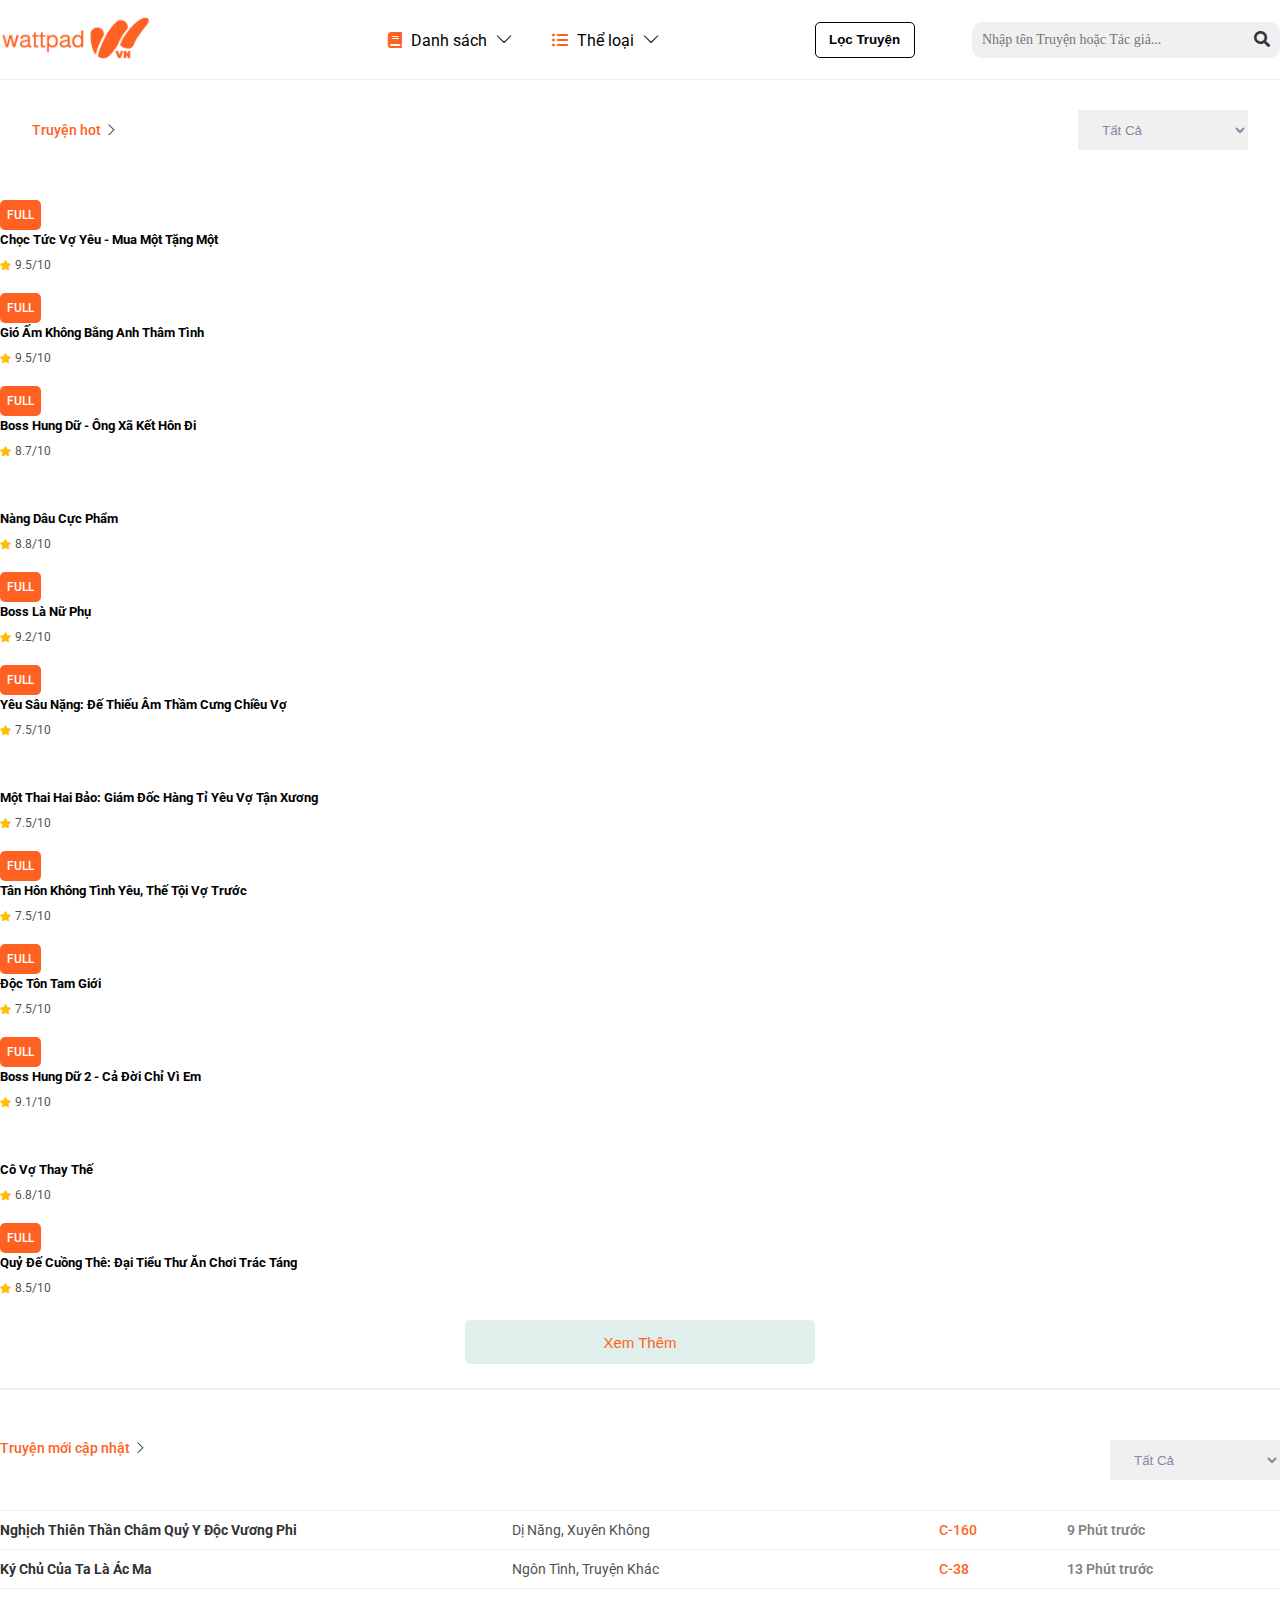
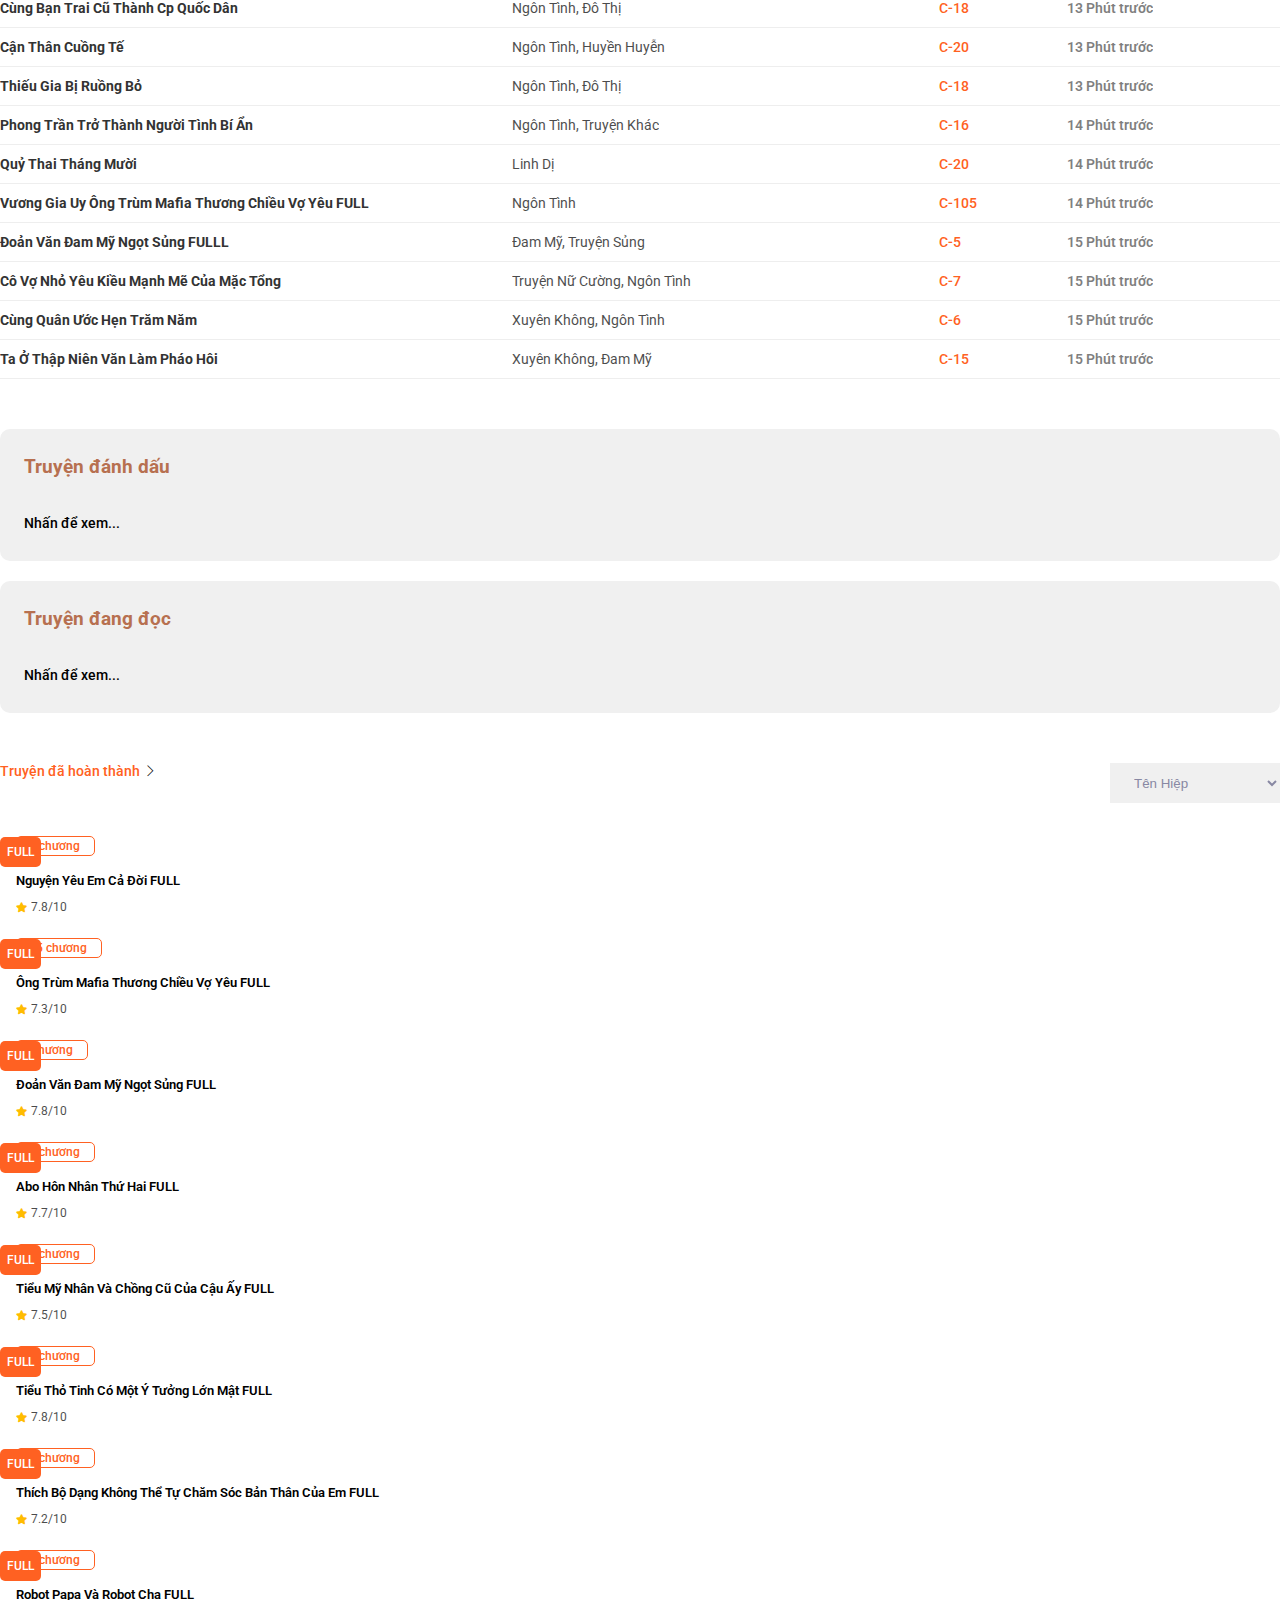
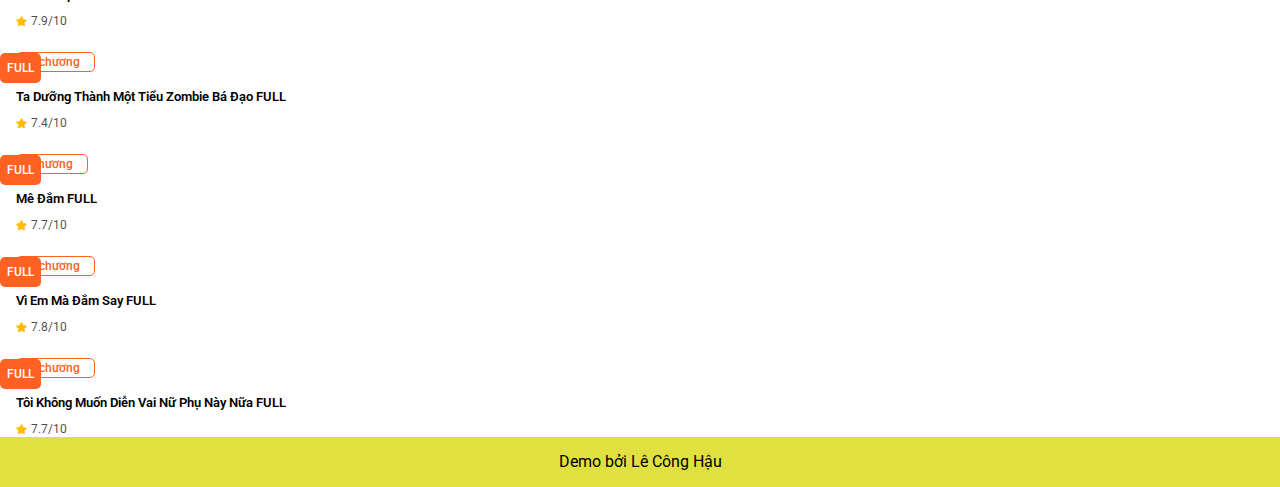
==== commit f6fbf98c: "6" ====
--- a/index.html
+++ b/index.html
@@ -9,6 +9,7 @@
     <link rel="stylesheet" href="./assets/style.css">
     <link rel="stylesheet" href="./assets/base.css">
     <link rel="stylesheet" href="./assets/responsive.css">
+    <link rel="icon" href="./assets/img/iconweb.png" type="image/x-icon" />
     
     <!-- Icon -->
     <link rel="stylesheet" href="./assets/font/fontawesome-free-5.15.3/css/all.min.css">
@@ -152,7 +153,7 @@
                     </div>
                 </div>
                 <div class="item col l-2 m-4 c-4">
-                    <a href="" class="hot-book-link book-5">
+                    <a href="./assets/pages/nang-dau-cuc-pham.html" class="hot-book-link book-5">
                         <img src="./assets/img/5.png" alt="" class="hot-book-img hot-book-5-img">
                         <h5 class="hot-book__book1-title">Boss Là Nữ Phụ</h5>
                         <span class="full-span">FULL</span>
@@ -163,7 +164,7 @@
                     </div>
                 </div>
                 <div class="item col l-2 m-4 c-4">
-                    <a href="" class="hot-book-link book-6">
+                    <a href="./assets/pages/nang-dau-cuc-pham.html" class="hot-book-link book-6">
                         <img src="./assets/img/6.png" alt="" class="hot-book-img hot-book-6-img">
                         <h5 class="hot-book__book1-title">Yêu Sâu Nặng: Đế Thiếu Âm Thầm Cưng Chiều Vợ</h5>
                         <span class="full-span">FULL</span>
@@ -176,7 +177,7 @@
             </div>
             <div class="row book-row">
                 <div class="item col l-2 m-4 c-4">
-                    <a href="" class="hot-book-link book-7">
+                    <a href="./assets/pages/nang-dau-cuc-pham.html" class="hot-book-link book-7">
                         <img src="./assets/img/7.png" alt="" class="hot-book-img hot-book-7-img">
                         <h5 class="hot-book__book1-title">Một Thai Hai Bảo: Giám Đốc Hàng Tỉ Yêu Vợ Tận Xương</h5>
                     </a>
@@ -186,7 +187,7 @@
                     </div>
                 </div>
                 <div class="item col l-2 m-4 c-4">
-                    <a href="" class="hot-book-link book-8">
+                    <a href="./assets/pages/nang-dau-cuc-pham.html" class="hot-book-link book-8">
                         <img src="./assets/img/8.png" alt="" class="hot-book-img hot-book-8-img">
                         <h5 class="hot-book__book1-title">Tân Hôn Không Tình Yêu, Thế Tội Vợ Trước</h5>
                         <span class="full-span">FULL</span>
@@ -197,7 +198,7 @@
                     </div>
                 </div>
                 <div class="item col l-2 m-4 c-4">
-                    <a href="" class="hot-book-link book-9">
+                    <a href="./assets/pages/nang-dau-cuc-pham.html" class="hot-book-link book-9">
                         <img src="./assets/img/9.png" alt="" class="hot-book-img hot-book-9-img">
                         <h5 class="hot-book__book1-title">Độc Tôn Tam Giới</h5>
                         <span class="full-span">FULL</span>
@@ -208,7 +209,7 @@
                     </div>
                 </div>
                 <div class="item col l-2 m-4 c-4">
-                    <a href="" class="hot-book-link book-10">
+                    <a href="./assets/pages/nang-dau-cuc-pham.html" class="hot-book-link book-10">
                         <img src="./assets/img/10.png" alt="" class="hot-book-img hot-book-10-img">
                         <h5 class="hot-book__book1-title">Boss Hung Dữ 2 - Cả Đời Chỉ Vì Em</h5>
                         <span class="full-span">FULL</span>
@@ -219,7 +220,7 @@
                     </div>
                 </div>
                 <div class="item col l-2 m-4 c-4">
-                    <a href="" class="hot-book-link book-11">
+                    <a href="./assets/pages/nang-dau-cuc-pham.html" class="hot-book-link book-11">
                         <img src="./assets/img/11.png" alt="" class="hot-book-img hot-book-11-img">
                         <h5 class="hot-book__book1-title">Cô Vợ Thay Thế</h5>
                     </a>
@@ -229,7 +230,7 @@
                     </div>
                 </div>
                 <div class="item col l-2 m-4 c-4">
-                    <a href="" class="hot-book-link book-12">
+                    <a href="./assets/pages/nang-dau-cuc-pham.html" class="hot-book-link book-12">
                         <img src="./assets/img/12.png" alt="" class="hot-book-img hot-book-12-img">
                         <h5 class="hot-book__book1-title">Quỷ Đế Cuồng Thê: Đại Tiểu Thư Ăn Chơi Trác Táng</h5>
                         <span class="full-span">FULL</span>
@@ -420,7 +421,7 @@
                 <div class="row">
                     <div class="finish__book col l-3 m-4 c-6">
                         <div class="finish__book-wrap">
-                            <a href="" class="finish__book-heading">
+                            <a href="./assets/pages/nang-dau-cuc-pham.html" class="finish__book-heading">
                                 <img src="./assets/img/finish1.png" alt="" class="finish__book-img">
                                 <span class="full-span">FULL</span>
                             </a>
@@ -428,7 +429,7 @@
                                 <span class="finish__book-section-number">
                                     96 chương
                                 </span>
-                                <a href="" class="finish__book-title">
+                                <a href="./assets/pages/nang-dau-cuc-pham.html" class="finish__book-title">
                                     Nguyện Yêu Em Cả Đời FULL
                                 </a>
                                 <div class="rate">
@@ -441,7 +442,7 @@
                     
                     <div class="finish__book col l-3 m-4 c-6">
                         <div class="finish__book-wrap">
-                            <a href="" class="finish__book-heading">
+                            <a href="./assets/pages/nang-dau-cuc-pham.html" class="finish__book-heading">
                                 <img src="./assets/img/finish2.png" alt="" class="finish__book-img">
                                 <span class="full-span">FULL</span>
                             </a>
@@ -449,7 +450,7 @@
                                 <span class="finish__book-section-number">
                                     105 chương
                                 </span>
-                                <a href="" class="finish__book-title">
+                                <a href="./assets/pages/nang-dau-cuc-pham.html" class="finish__book-title">
                                     Ông Trùm Mafia Thương Chiều Vợ Yêu FULL
                                 </a>
                                 <div class="rate">
@@ -462,7 +463,7 @@
 
                     <div class="finish__book col l-3 m-4 c-6">
                         <div class="finish__book-wrap">
-                            <a href="" class="finish__book-heading">
+                            <a href="./assets/pages/nang-dau-cuc-pham.html" class="finish__book-heading">
                                 <img src="./assets/img/finish3.png" alt="" class="finish__book-img">
                                 <span class="full-span">FULL</span>
                             </a>
@@ -470,7 +471,7 @@
                                 <span class="finish__book-section-number">
                                     5 chương
                                 </span>
-                                <a href="" class="finish__book-title">
+                                <a href="./assets/pages/nang-dau-cuc-pham.html" class="finish__book-title">
                                     Đoản Văn Đam Mỹ Ngọt Sủng FULL
                                 </a>
                                 <div class="rate">
@@ -483,7 +484,7 @@
 
                     <div class="finish__book col l-3 m-4 c-6">
                         <div class="finish__book-wrap">
-                            <a href="" class="finish__book-heading">
+                            <a href="./assets/pages/nang-dau-cuc-pham.html" class="finish__book-heading">
                                 <img src="./assets/img/finish4.png" alt="" class="finish__book-img">
                                 <span class="full-span">FULL</span>
                             </a>
@@ -491,7 +492,7 @@
                                 <span class="finish__book-section-number">
                                     59 chương
                                 </span>
-                                <a href="" class="finish__book-title">
+                                <a href="./assets/pages/nang-dau-cuc-pham.html" class="finish__book-title">
                                     Abo Hôn Nhân Thứ Hai FULL
                                 </a>
                                 <div class="rate">
@@ -506,7 +507,7 @@
                 <div class="row">
                     <div class="finish__book col l-3 m-4 c-6">
                         <div class="finish__book-wrap">
-                            <a href="" class="finish__book-heading">
+                            <a href="./assets/pages/nang-dau-cuc-pham.html" class="finish__book-heading">
                                 <img src="./assets/img/finish5.png" alt="" class="finish__book-img">
                                 <span class="full-span">FULL</span>
                             </a>
@@ -514,7 +515,7 @@
                                 <span class="finish__book-section-number">
                                     13 chương
                                 </span>
-                                <a href="" class="finish__book-title">
+                                <a href="./assets/pages/nang-dau-cuc-pham.html" class="finish__book-title">
                                     Tiểu Mỹ Nhân Và Chồng Cũ Của Cậu Ấy FULL
                                 </a>
                                 <div class="rate">
@@ -527,7 +528,7 @@
                     
                     <div class="finish__book col l-3 m-4 c-6">
                         <div class="finish__book-wrap">
-                            <a href="" class="finish__book-heading">
+                            <a href="./assets/pages/nang-dau-cuc-pham.html" class="finish__book-heading">
                                 <img src="./assets/img/finish6.png" alt="" class="finish__book-img">
                                 <span class="full-span">FULL</span>
                             </a>
@@ -535,7 +536,7 @@
                                 <span class="finish__book-section-number">
                                     10 chương
                                 </span>
-                                <a href="" class="finish__book-title">
+                                <a href="./assets/pages/nang-dau-cuc-pham.html" class="finish__book-title">
                                     Tiểu Thỏ Tinh Có Một Ý Tưởng Lớn Mật FULL
                                 </a>
                                 <div class="rate">
@@ -548,7 +549,7 @@
 
                     <div class="finish__book col l-3 m-4 c-6">
                         <div class="finish__book-wrap">
-                            <a href="" class="finish__book-heading">
+                            <a href="./assets/pages/nang-dau-cuc-pham.html" class="finish__book-heading">
                                 <img src="./assets/img/finish7.png" alt="" class="finish__book-img">
                                 <span class="full-span">FULL</span>
                             </a>
@@ -556,7 +557,7 @@
                                 <span class="finish__book-section-number">
                                     20 chương
                                 </span>
-                                <a href="" class="finish__book-title">
+                                <a href="./assets/pages/nang-dau-cuc-pham.html" class="finish__book-title">
                                     Thích Bộ Dạng Không Thể Tự Chăm Sóc Bản Thân Của Em FULL
                                 </a>
                                 <div class="rate">
@@ -569,7 +570,7 @@
                     
                     <div class="finish__book col l-3 m-4 c-6">
                         <div class="finish__book-wrap">
-                            <a href="" class="finish__book-heading">
+                            <a href="./assets/pages/nang-dau-cuc-pham.html" class="finish__book-heading">
                                 <img src="./assets/img/finish8.png" alt="" class="finish__book-img">
                                 <span class="full-span">FULL</span>
                             </a>
@@ -577,7 +578,7 @@
                                 <span class="finish__book-section-number">
                                     11 chương
                                 </span>
-                                <a href="" class="finish__book-title">
+                                <a href="./assets/pages/nang-dau-cuc-pham.html" class="finish__book-title">
                                     Robot Papa Và Robot Cha FULL
                                 </a>
                                 <div class="rate">
@@ -592,7 +593,7 @@
                 <div class="row">
                     <div class="finish__book col l-3 m-4 c-6">
                         <div class="finish__book-wrap">
-                            <a href="" class="finish__book-heading">
+                            <a href="./assets/pages/nang-dau-cuc-pham.html" class="finish__book-heading">
                                 <img src="./assets/img/finish9.png" alt="" class="finish__book-img">
                                 <span class="full-span">FULL</span>
                             </a>
@@ -600,7 +601,7 @@
                                 <span class="finish__book-section-number">
                                     74 chương
                                 </span>
-                                <a href="" class="finish__book-title">
+                                <a href="./assets/pages/nang-dau-cuc-pham.html" class="finish__book-title">
                                     Ta Dưỡng Thành Một Tiểu Zombie Bá Đạo FULL
                                 </a>
                                 <div class="rate">
@@ -613,7 +614,7 @@
                     
                     <div class="finish__book col l-3 m-4 c-6">
                         <div class="finish__book-wrap">
-                            <a href="" class="finish__book-heading">
+                            <a href="./assets/pages/nang-dau-cuc-pham.html" class="finish__book-heading">
                                 <img src="./assets/img/finish10.png" alt="" class="finish__book-img">
                                 <span class="full-span">FULL</span>
                             </a>
@@ -621,7 +622,7 @@
                                 <span class="finish__book-section-number">
                                     5 chương
                                 </span>
-                                <a href="" class="finish__book-title">
+                                <a href="./assets/pages/nang-dau-cuc-pham.html" class="finish__book-title">
                                     Mê Đắm FULL
                                 </a>
                                 <div class="rate">
@@ -634,7 +635,7 @@
 
                     <div class="finish__book col l-3 m-4 c-6">
                         <div class="finish__book-wrap">
-                            <a href="" class="finish__book-heading">
+                            <a href="./assets/pages/nang-dau-cuc-pham.html" class="finish__book-heading">
                                 <img src="./assets/img/finish11.png" alt="" class="finish__book-img">
                                 <span class="full-span">FULL</span>
                             </a>
@@ -642,7 +643,7 @@
                                 <span class="finish__book-section-number">
                                     53 chương
                                 </span>
-                                <a href="" class="finish__book-title">
+                                <a href="./assets/pages/nang-dau-cuc-pham.html" class="finish__book-title">
                                     Vì Em Mà Đắm Say FULL
                                 </a>
                                 <div class="rate">
@@ -655,7 +656,7 @@
                     
                     <div class="finish__book col l-3 m-4 c-6">
                         <div class="finish__book-wrap">
-                            <a href="" class="finish__book-heading">
+                            <a href="./assets/pages/nang-dau-cuc-pham.html" class="finish__book-heading">
                                 <img src="./assets/img/finish12.png" alt="" class="finish__book-img">
                                 <span class="full-span">FULL</span>
                             </a>
@@ -663,7 +664,7 @@
                                 <span class="finish__book-section-number">
                                     10 chương
                                 </span>
-                                <a href="" class="finish__book-title">
+                                <a href="./assets/pages/nang-dau-cuc-pham.html" class="finish__book-title">
                                     Tôi Không Muốn Diễn Vai Nữ Phụ Này Nữa FULL
                                 </a>
                                 <div class="rate">
@@ -678,9 +679,7 @@
             </div>
         </div>
         <foot class="footer">
-           fwewefwef
-           fwe
-           few
+           <span>Demo bởi Lê Công Hậu</span>
         </foot>
     </div>
 </body>
--- a/assets/style.css
+++ b/assets/style.css
@@ -1,12 +1,11 @@
 .header {
     margin: 0;
-    padding: 0 32px;
     height: 80px;
     width: 100%;
     display: flex;
     align-items: center;
     justify-content: space-between;
-    border-bottom: 1px solid #ccc;
+    border-bottom: 1px solid #eee;
 }
 .header__logo {
     display: flex;
@@ -18,7 +17,7 @@
     display: block;
 }
 .header__logo-img {
-    width: 90%;
+    width: 150px;
 }
 .header__logo {
     flex: 1;
@@ -34,8 +33,62 @@
     align-items: center;
     justify-content: center;
 }
-.header__list-book, .header__list-category {
+.header__menu-book span, .header__menu-category span {
+    font-size: 16px;
+    padding: 0 5px;
+}
+.header__menu-book, .header__menu-category {
     margin: 0 20px;
+}
+.header__menu-book-icon, .header__menu-category-icon  {
+    color: var(--primary-color);
+}
+.header__menu-book,
+.header__menu-category {
+    position: relative;
+    cursor: pointer;
+}
+.header__book-list,
+.header__category-list {
+    position: absolute;
+    padding: 0 20px;
+    list-style: none;
+    background-color: #F0F0F0;
+    box-shadow: rgba(0, 0, 0, 0.24) 0px 3px 8px;
+    top: 200%;
+    width: 200%;
+    visibility: hidden;
+    opacity: 0;
+    transition: all 0.5s;
+    z-index: 1;
+}
+.header__menu-book::before,
+.header__category-list::before {
+    content: "";
+    position: absolute;
+    display: block;
+    top: 100%;
+    height: 20px;
+    width: 100%;
+    background-color: transparent;
+}
+.header__menu-book:hover .header__book-list,
+.header__menu-category:hover .header__category-list{
+    visibility: visible;
+    opacity: 1;
+}
+.header__book-link,
+.header__category-link {
+    display: block;
+    text-decoration: none;
+    color: var(--text-color);
+    font-size: 14px;
+    font-weight: 500;
+    padding: 8px 0;
+}
+.header__book-link:hover,
+.header__category-link:hover {
+    color: var(--primary-color);
 }
 .header__search-adv-btn {
     height: 36px;
@@ -57,6 +110,9 @@
     display: flex;
     align-items: center;
     justify-content: space-between;
+}
+.mobile-search-icon {
+    display: none !important;
 }
 .header__search-nomal {
    
@@ -85,4 +141,227 @@
     outline: none;
     cursor: pointer;
     color: var(--black-color);
+}
+
+/* Filter */
+.filter {
+    padding: 30px 32px;
+    display: flex;
+    align-items: center;
+    justify-content: space-between;
+}
+.filter__hot-book-span, .finish-span{
+    cursor: pointer;
+    color: var(--primary-color);
+    font-size: 14px;
+    font-weight: 500;
+}
+.right-arrow-icon {
+    font-size: 12px;
+}
+.filter__select {
+    padding: 0 20px;
+    height: 40px;
+    width: 170px;
+    background-color: #F0F0F0;
+    color: #8888A3;
+    border: none;
+    outline: none;
+}
+
+/* Hot book */
+.hot-book {
+    height: auto;
+    border-bottom: 2px solid #eee;
+}
+.hot-book .item {
+    margin-top: 20px;
+    height: auto;
+}
+.hot-book .hot-book-link {
+    display: block;
+    position: relative;
+    text-decoration: none;
+    color: var(--text-color);
+}
+.hot-book__book1-title {
+    margin-top: 16px;
+}
+.rate {
+    margin-top: 8px;
+}
+.rate-icon {
+    font-size: 10px;
+    color: #FFBC00;
+}
+.quantity-span {
+    font-size: 12px;
+    opacity: 0.7;
+}
+.full-span {
+    position: absolute;
+    display: block;
+    top: 0;
+    left: 0;
+    color: var(--white-color);
+    background-color: var(--primary-color);
+    padding: 7px;
+    font-size: 12px;
+    font-weight: 500;
+    border-radius: 5px;
+    cursor: default;
+}
+.hot-book-img {
+    overflow: hidden;
+    width: 100%;
+    border-radius: 5px;
+}
+.hot-book-see-more {
+    display: flex;
+    align-items: center;
+    justify-content: center;
+}
+.hot-book-see-more-btn {
+    background-color: #E0EFEC;
+    margin-top: 24px;
+    margin-bottom: 24px;
+    width: 350px;
+    height: 44px;
+    color: var(--primary-color);
+    font-size: 15px;
+    font-weight: 500;
+    outline: none;
+    border: none;
+    border-radius: 5px;
+    cursor: pointer;
+}
+
+/* Update */
+.update-hot-book {
+    height: auto;
+}
+.update-hot-book__list {
+    height: 100%;
+}
+.update-hot-book-about {
+    height: 100%;
+}
+.update-hot-book__heading {
+    margin-top: 50px;
+    padding-bottom: 30px;
+    display: flex;
+    justify-content: space-between;
+    border-bottom: 1px solid #eee;
+}
+.new-book {
+    display: flex;
+    border-bottom: 1px solid #eee;
+    line-height: 38px;
+}
+.name {
+    font-size: 14px;
+    flex: 1.2;
+}
+.name-book {
+    text-decoration: none;
+    color: var(--black-color);
+}
+.cat {
+    font-size: 14px;
+    display: block;
+    opacity: 0.7;
+    flex: 1;
+}
+.chap {
+    font-size: 14px;
+    display: block;
+    text-decoration: none;
+    color: var(--primary-color);
+    font-weight: 500;
+    flex: 0.3;
+}
+.time {
+    font-size: 14px;
+    display: block;
+    opacity: 0.5;
+    font-weight: 600;
+    flex: 0.5;
+}
+.update-hot-book__about {
+}
+.book__bookmark,
+.book__reading {
+    margin-top: 50px;
+    padding: 30px 24px;
+    background-color: #F0F0F0;
+    border-radius: 10px;
+}
+.book__bookmark-heading,
+.book__reading-heading {
+    color: #B77050;
+    padding-bottom: 40px;
+}
+.click-more {
+    font-size: 14px;
+    font-weight: 500;
+}
+.book__reading {
+    margin-top: 20px;
+}
+
+/* Finish */
+.finish {
+    height: auto;
+}
+.finish__heading {
+    margin-top: 50px;
+    padding-bottom: 10px;
+    display: flex;
+    justify-content: space-between;
+}
+.finish__book-wrap {
+    margin-top: 24px;
+    width: 100%;
+    height: 100%;
+    display: flex;
+    align-items: flex-start;
+}
+.finish__book-content {
+    margin-left: 16px;
+    padding-right: 20px;
+    height: 100%;
+}
+.finish__book-heading {
+    position: relative;
+    display: block;
+}
+.finish__book-img {
+    height: 100%;
+}
+.finish__book-section-number {
+    font-size: 12px;
+    font-weight: 500;
+    padding: 2px 14px 2px 5px;
+    color: var(--primary-color);
+    border: 1px solid var(--primary-color);
+    border-radius: 5px;
+}
+.finish__book-title {
+    display: block;
+    color: var(--text-color);
+    text-decoration: none;
+    font-size: 13px;
+    font-weight: 600;
+    margin-top: 18px;
+    line-height: 18px;
+}
+
+
+/* Footer */
+.footer {
+    height: 50px;
+    background-color: rgb(224, 224, 65);
+    display: flex;
+    align-items: center;
+    justify-content: center;
 }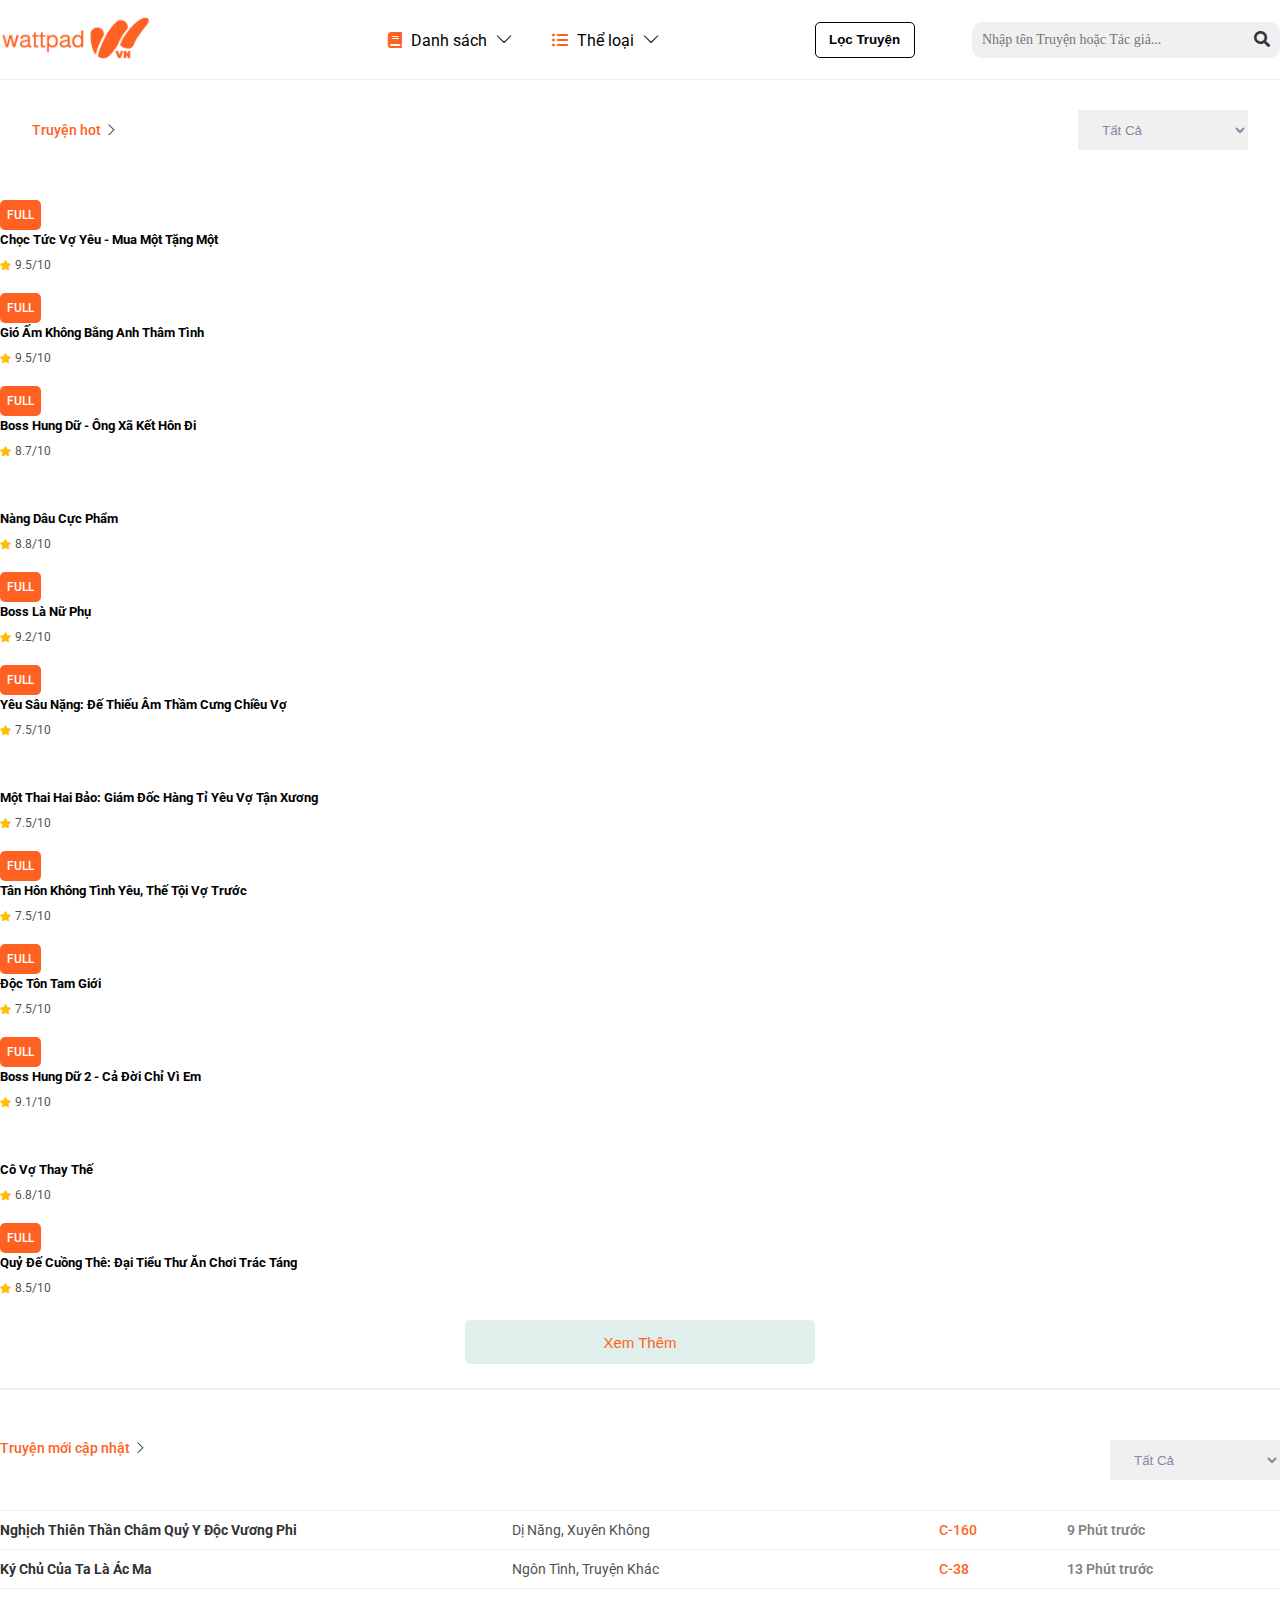
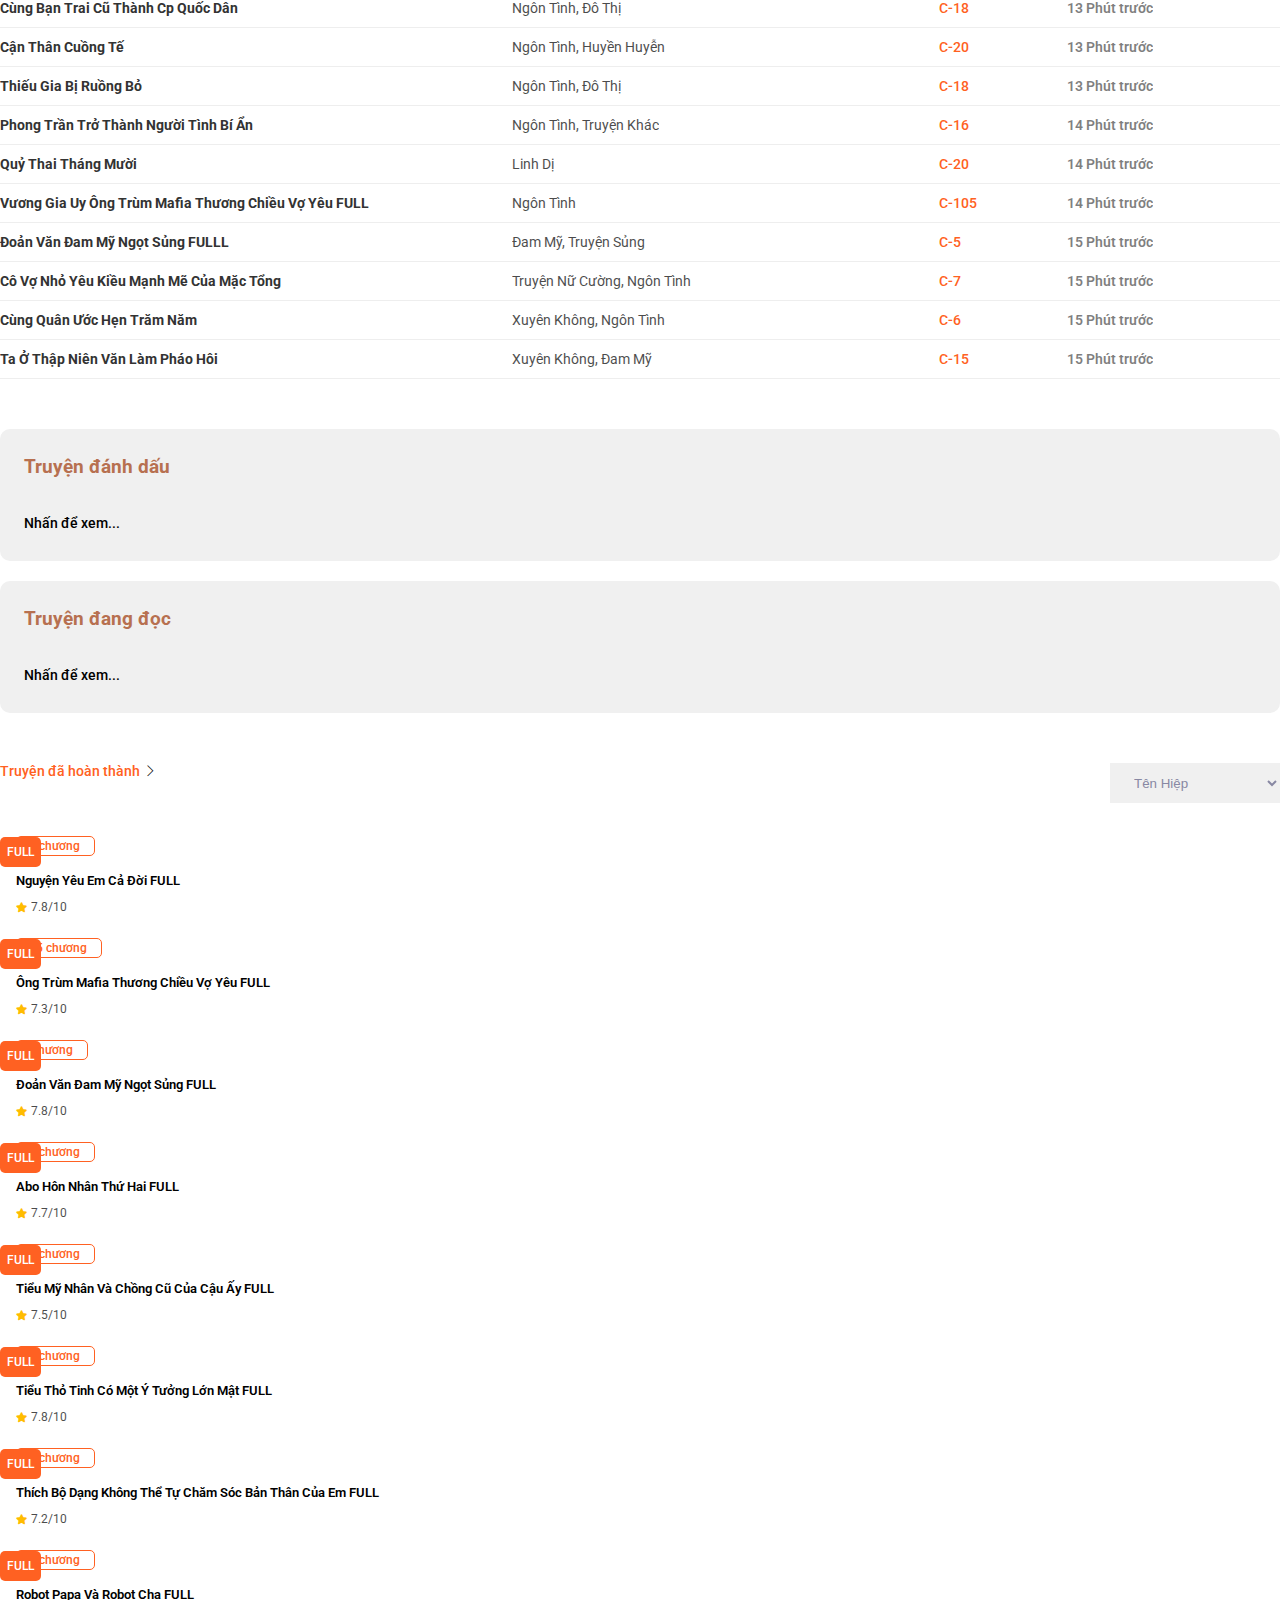
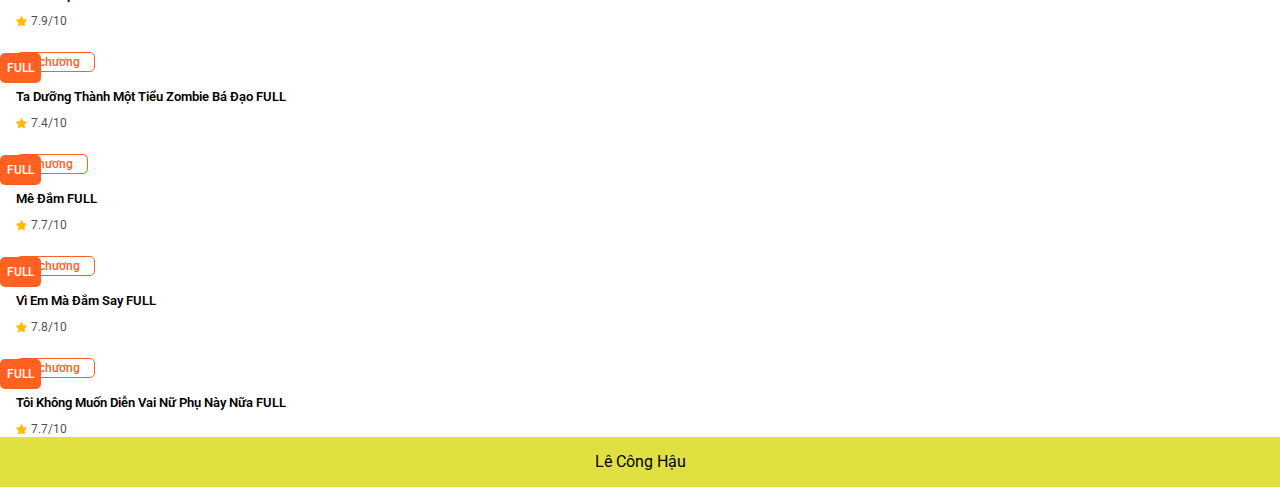
==== commit 5b124f3a: "." ====
--- a/index.html
+++ b/index.html
@@ -419,7 +419,7 @@
 
             <div class="finish__body">
                 <div class="row">
-                    <div class="finish__book col l-3 m-4 c-6">
+                    <div class="finish__book col l-3 m-6 c-6">
                         <div class="finish__book-wrap">
                             <a href="./assets/pages/nang-dau-cuc-pham.html" class="finish__book-heading">
                                 <img src="./assets/img/finish1.png" alt="" class="finish__book-img">
@@ -440,7 +440,7 @@
                         </div>
                     </div>
                     
-                    <div class="finish__book col l-3 m-4 c-6">
+                    <div class="finish__book col l-3 m-6 c-6">
                         <div class="finish__book-wrap">
                             <a href="./assets/pages/nang-dau-cuc-pham.html" class="finish__book-heading">
                                 <img src="./assets/img/finish2.png" alt="" class="finish__book-img">
@@ -461,7 +461,7 @@
                         </div>
                     </div>
 
-                    <div class="finish__book col l-3 m-4 c-6">
+                    <div class="finish__book col l-3 m-6 c-6">
                         <div class="finish__book-wrap">
                             <a href="./assets/pages/nang-dau-cuc-pham.html" class="finish__book-heading">
                                 <img src="./assets/img/finish3.png" alt="" class="finish__book-img">
@@ -482,7 +482,7 @@
                         </div>
                     </div>
 
-                    <div class="finish__book col l-3 m-4 c-6">
+                    <div class="finish__book col l-3 m-6 c-6">
                         <div class="finish__book-wrap">
                             <a href="./assets/pages/nang-dau-cuc-pham.html" class="finish__book-heading">
                                 <img src="./assets/img/finish4.png" alt="" class="finish__book-img">
@@ -505,7 +505,7 @@
                 </div>
 
                 <div class="row">
-                    <div class="finish__book col l-3 m-4 c-6">
+                    <div class="finish__book col l-3 m-6 c-6">
                         <div class="finish__book-wrap">
                             <a href="./assets/pages/nang-dau-cuc-pham.html" class="finish__book-heading">
                                 <img src="./assets/img/finish5.png" alt="" class="finish__book-img">
@@ -526,7 +526,7 @@
                         </div>
                     </div>
                     
-                    <div class="finish__book col l-3 m-4 c-6">
+                    <div class="finish__book col l-3 m-6 c-6">
                         <div class="finish__book-wrap">
                             <a href="./assets/pages/nang-dau-cuc-pham.html" class="finish__book-heading">
                                 <img src="./assets/img/finish6.png" alt="" class="finish__book-img">
@@ -547,7 +547,7 @@
                         </div>
                     </div>
 
-                    <div class="finish__book col l-3 m-4 c-6">
+                    <div class="finish__book col l-3 m-6 c-6">
                         <div class="finish__book-wrap">
                             <a href="./assets/pages/nang-dau-cuc-pham.html" class="finish__book-heading">
                                 <img src="./assets/img/finish7.png" alt="" class="finish__book-img">
@@ -568,7 +568,7 @@
                         </div>
                     </div>
                     
-                    <div class="finish__book col l-3 m-4 c-6">
+                    <div class="finish__book col l-3 m-6 c-6">
                         <div class="finish__book-wrap">
                             <a href="./assets/pages/nang-dau-cuc-pham.html" class="finish__book-heading">
                                 <img src="./assets/img/finish8.png" alt="" class="finish__book-img">
@@ -591,7 +591,7 @@
                 </div>
 
                 <div class="row">
-                    <div class="finish__book col l-3 m-4 c-6">
+                    <div class="finish__book col l-3 m-6 c-6">
                         <div class="finish__book-wrap">
                             <a href="./assets/pages/nang-dau-cuc-pham.html" class="finish__book-heading">
                                 <img src="./assets/img/finish9.png" alt="" class="finish__book-img">
@@ -612,7 +612,7 @@
                         </div>
                     </div>
                     
-                    <div class="finish__book col l-3 m-4 c-6">
+                    <div class="finish__book col l-3 m-6 c-6">
                         <div class="finish__book-wrap">
                             <a href="./assets/pages/nang-dau-cuc-pham.html" class="finish__book-heading">
                                 <img src="./assets/img/finish10.png" alt="" class="finish__book-img">
@@ -633,7 +633,7 @@
                         </div>
                     </div>
 
-                    <div class="finish__book col l-3 m-4 c-6">
+                    <div class="finish__book col l-3 m-6 c-6">
                         <div class="finish__book-wrap">
                             <a href="./assets/pages/nang-dau-cuc-pham.html" class="finish__book-heading">
                                 <img src="./assets/img/finish11.png" alt="" class="finish__book-img">
@@ -654,7 +654,7 @@
                         </div>
                     </div>
                     
-                    <div class="finish__book col l-3 m-4 c-6">
+                    <div class="finish__book col l-3 m-6 c-6">
                         <div class="finish__book-wrap">
                             <a href="./assets/pages/nang-dau-cuc-pham.html" class="finish__book-heading">
                                 <img src="./assets/img/finish12.png" alt="" class="finish__book-img">
@@ -679,7 +679,7 @@
             </div>
         </div>
         <foot class="footer">
-           <span>Demo bởi Lê Công Hậu</span>
+           <span>Lê Công Hậu</span>
         </foot>
     </div>
 </body>
